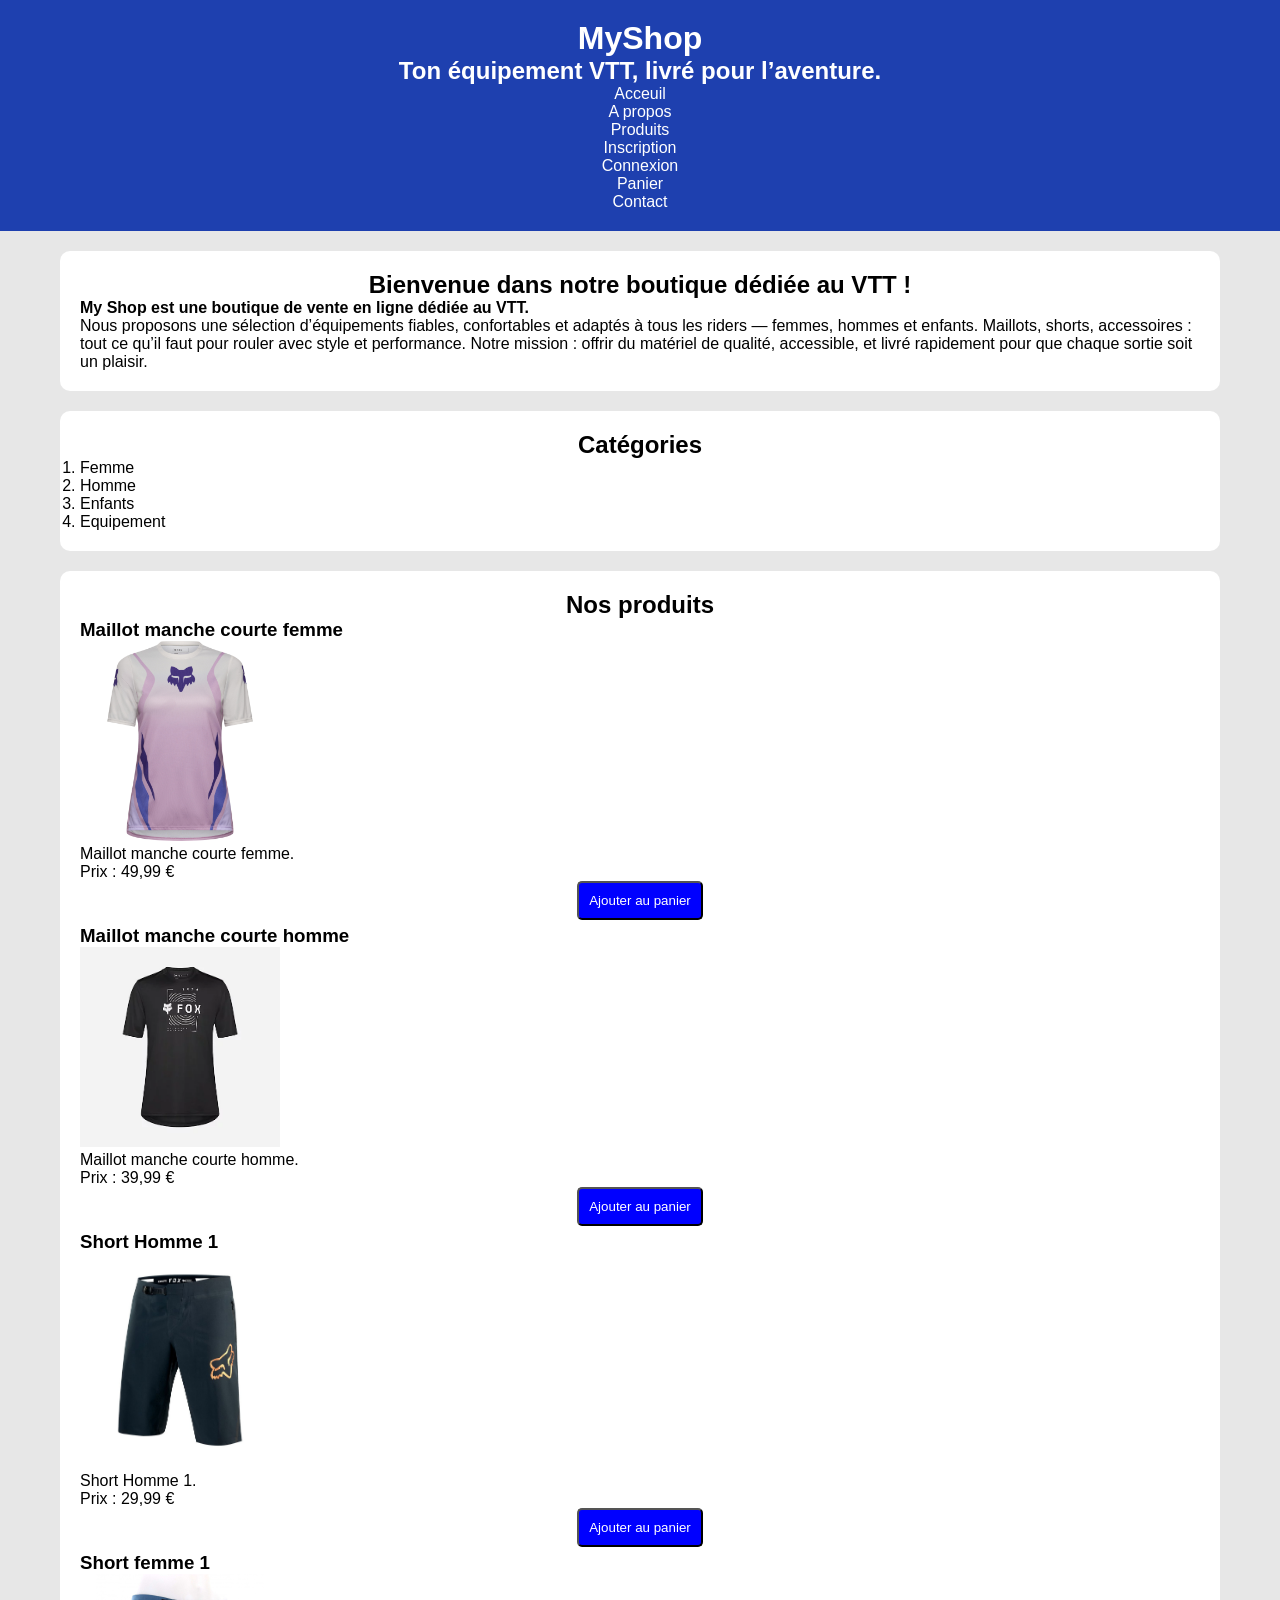
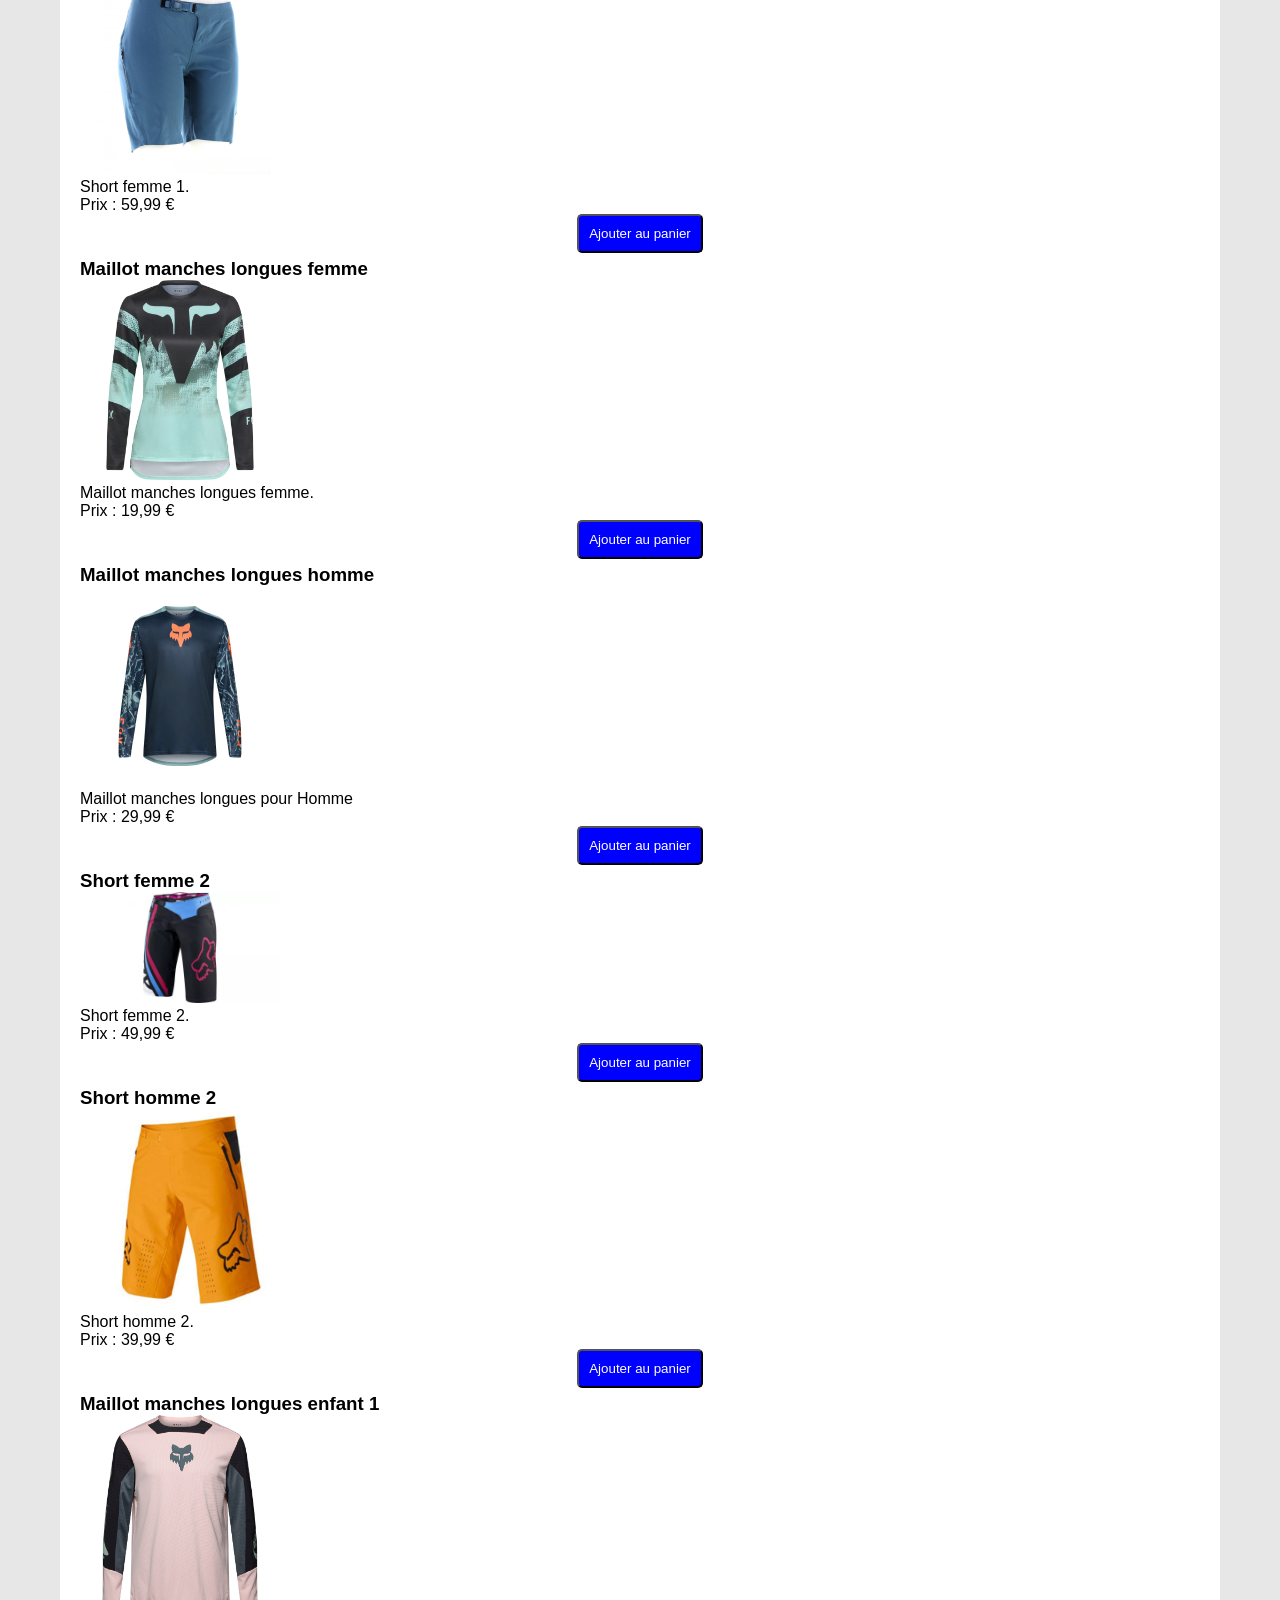
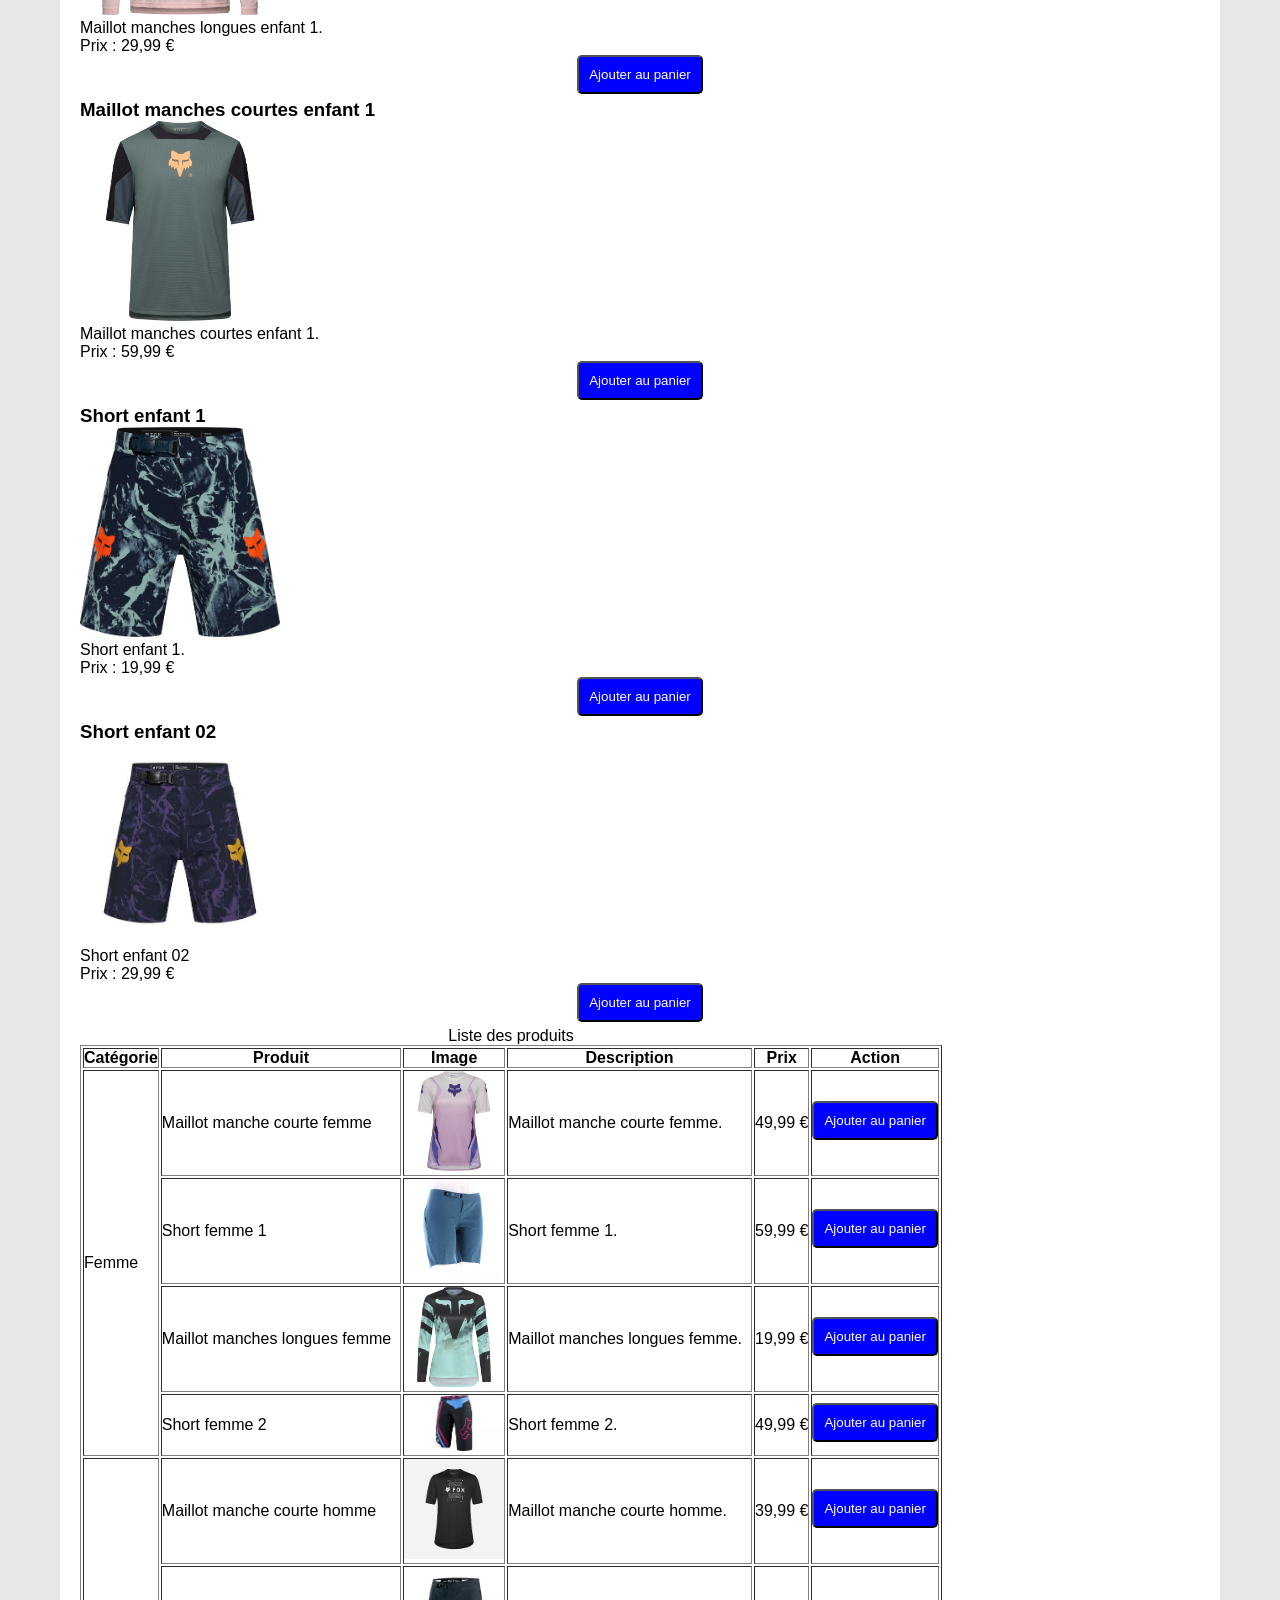
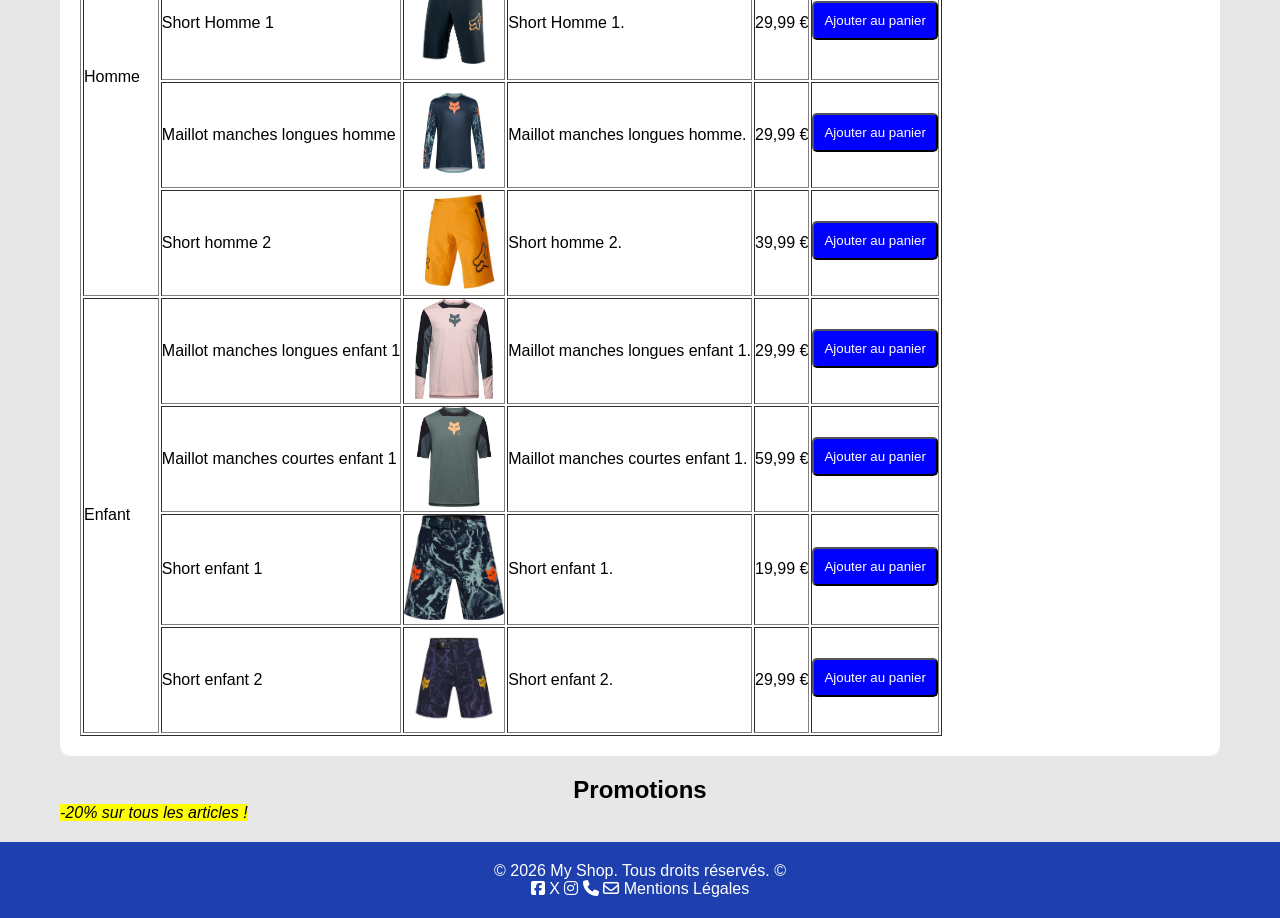
==== index.html @ d37cfcce "Commit d'initialisation" ====
<!DOCTYPE html>
<html lang="fr">

<head>
    <meta charset="UTF-8">
    <meta name="viewport" content="width=device-width, initial-scale=1.0">
    <title>MyShop</title>

    <!-- Lien vers les icônes FontAwesome -->
    <link rel="stylesheet" href="https://cdnjs.cloudflare.com/ajax/libs/font-awesome/6.4.0/css/all.min.css">
    <!-- Lien vers le fichier CSS -->
    <link rel="stylesheet" href="assets/css/style.css">


    <!-- <style>
        H2 {
            color: green;
        }

        .presentation {
            color: blue;
            font-size: 20px;
        }

        #products {
            color: red;
            font-weight: 900;
        }
    </style> -->

</head>

<body>

    <header>
        <!-- entete de la page
         titre principal
           Menu de navigation -->
        <h1>MyShop</h1>
        <h2>Ton équipement VTT, livré pour l’aventure.</h2>
        <!-- créer une liste non ordonnée -->
        <nav>
            <ul>
                <li>
                    <a href="index.html">Acceuil</a>
                </li>
                <li>
                    <a href="pages/about.html">A propos</a>
                </li>
                <li>
                    <a href="pages/products.html">Produits</a>
                </li>
                <li>
                    <a href="pages/signup.html">Inscription</a>
                </li>
                <li>
                    <a href="pages/signin.html">Connexion</a>
                </li>
                <li>
                    <a href="pages/cart.html">Panier<a>
                </li>
                <li>
                    <a href="pages/contact.html">Contact</a>
                </li>
            </ul>
        </nav>
    </header>

    <!-- Contenu principal -->
    <main>
        <!-- Présentation du site -->

        <section>
            <h2 class="titre-presentation">Bienvenue dans notre boutique dédiée au VTT !</h2>
            <p class="presentation">
                <b>My Shop est</b> <strong>une boutique de vente en ligne dédiée au VTT.</strong><br>
                
Nous proposons une sélection d’équipements fiables, confortables et adaptés à tous les riders — femmes, hommes et enfants. Maillots, shorts, accessoires : tout ce qu’il faut pour rouler avec style et performance.
Notre mission : offrir du matériel de qualité, accessible, et livré rapidement pour que chaque sortie soit un plaisir.
            </p>
        </section>

        <section>
            <h2 class="titre-presentation" id="categories">Catégories</h2>
            <!-- Liste ordonnée -->
            <ol>
                <li>Femme</li>
                <li>Homme</li>
                <li>Enfants</li>
                <li>Equipement</li>
            </ol>
        </section>
        <!-- Liste de définitions -->
        <!-- <dl> -->
        <!-- dt : terme à définir -->
        <!-- <dt>HTML</dt> -->
        <!-- dd : définition du terme -->
        <!-- <dd>Langage utlisé pour la structuration des pages web</dd> -->
        <!-- <dt>CSS</dt> -->
        <!-- <dd>Langage utilisé pour la mise en page des pages web</dd> -->
        <!-- <dt>JavaScript</dt>
        <dd>Langage utilisé pour rendre les pages web interactives</dd> 
    </dl> -->

        <section id="products-list">
            <h2 class="products">Nos produits</h2>
            <article>
                <h3>Maillot manche courte femme</h3>
                <img src="assets/images/maillot-mc-femme-2.jpg" alt="Maillot manche courte femme">
                <p class="products">Maillot manche courte femme.</p>
                <p>Prix : 49,99 €</p>
                <button type="button">Ajouter au panier</button>

                <h3>Maillot manche courte homme</h3>
                <img src="assets/images/maillot-mc-homme-2.webp" alt="Maillot manche courte homme">
                <p class="products">Maillot manche courte homme.</p>
                <p>Prix : 39,99 €</p>
                <button type="button">Ajouter au panier</button>

                <h3>Short Homme 1</h3>
                <img src="assets/images/short-homme-1.jpg" alt="Short homme 1">
                <p class="products">Short Homme 1.</p>
                <p>Prix : 29,99 €</p>
                <button type="button">Ajouter au panier</button>

                <h3>Short femme 1</h3>
                <img src="assets/images/short-femme-1.jpg" alt="Short femme 1">
                <p class="products">Short femme 1.</p>
                <p>Prix : 59,99 €</p>
                <button type="button">Ajouter au panier</button>

                <h3>Maillot manches longues femme</h3>
                <img src="assets/images/maillot-ml-femme-1.jpg" alt="Maillot manches longues femme">
                <p class="products">Maillot manches longues femme.</p>
                <p>Prix : 19,99 €</p>
                <button type="button">Ajouter au panier</button>

                <h3>Maillot manches longues homme</h3>
                <img src="assets/images/maillot-ml-homme-1.jpg" alt="Maillot manche longue Homme">
                <p class="products">Maillot manches longues pour Homme</pclass>
                </p>
                <p>Prix : 29,99 €</p>
                <button type="button">Ajouter au panier</button>

                <h3>Short femme 2</h3>
                <img src="assets/images/short-femme-2.webp" alt="Short femme">
                <p class="products">Short femme 2.</p>
                <p>Prix : 49,99 €</p>
                <button type="button">Ajouter au panier</button>

                <h3>Short homme 2</h3>
                <img src="assets/images/short-homme-2.jpg" alt="Short homme 2">
                <p class="products">Short homme 2.</p>
                <p>Prix : 39,99 €</p>
                <button type="button">Ajouter au panier</button>

                <h3>Maillot manches longues enfant 1</h3>
                <img src="assets/images/maillot-ml-enfant-1.jpg" alt="Maillot manches longues enfant">
                <p class="products">Maillot manches longues enfant 1.</p>
                <p>Prix : 29,99 €</p>
                <button type="button">Ajouter au panier</button>

                <h3>Maillot manches courtes enfant 1</h3>
                <img src="assets/images/maillot-mc-enfant-2.jpg" alt="Maillot manches courtes enfant1">
                <p class="products">Maillot manches courtes enfant 1.</p>
                <p>Prix : 59,99 €</p>
                <button type="button">Ajouter au panier</button>

                <h3>Short enfant 1</h3>
                <img src="assets/images/short-enfant-1.jpg" alt="Short enfant 1">
                <p class="products">Short enfant 1.</p>
                <p>Prix : 19,99 €</p>
                <button type="button">Ajouter au panier</button>

                <h3>Short enfant 02</h3>
                <img src="assets/images/short-enfant-2.jpg" alt="Short enfant 2">
                <p class="products">Short enfant 02</pclass>
                </p>
                <p>Prix : 29,99 €</p>
                <button type="button">Ajouter au panier</button>
            </article>


            <!-- Liste des produits dans un tableau -->
            <table border="1">
                <!-- Légende du tableau -->
                <caption>Liste des produits</caption>
                <!-- En-tête du tableau -->
                <thead>
                    <!-- Ligne du tableau -->
                    <tr>
                        <!-- th : Cellule d'en-tête -->
                        <th>Catégorie</th>
                        <th>Produit</th>
                        <th>Image</th>
                        <th>Description</th>
                        <th>Prix</th>
                        <th>Action</th>
                    </tr>
                </thead>

                <!-- Corps du tableau -->
                <tbody>

                    <!-- FEMME -->
                    <tr>
                        <td rowspan="4">Femme</td>
                        <td>Maillot manche courte femme</td>
                        <td><img src="assets/images/maillot-mc-femme-2.jpg" alt="Maillot manche courte femme"
                                width="100"></td>
                        <td>Maillot manche courte femme.</td>
                        <td>49,99 €</td>
                        <td><button type="button">Ajouter au panier</button></td>
                    </tr>

                    <tr>
                        <td>Short femme 1</td>
                        <td><img src="assets/images/short-femme-1.jpg" alt="Short femme 1" width="100"></td>
                        <td>Short femme 1.</td>
                        <td>59,99 €</td>
                        <td><button type="button">Ajouter au panier</button></td>
                    </tr>

                    <tr>
                        <td>Maillot manches longues femme</td>
                        <td><img src="assets/images/maillot-ml-femme-1.jpg" alt="Maillot manches longues femme"
                                width="100"></td>
                        <td>Maillot manches longues femme.</td>
                        <td>19,99 €</td>
                        <td><button type="button">Ajouter au panier</button></td>
                    </tr>

                    <tr>
                        <td>Short femme 2</td>
                        <td><img src="assets/images/short-femme-2.webp" alt="Short femme 2" width="100"></td>
                        <td>Short femme 2.</td>
                        <td>49,99 €</td>
                        <td><button type="button">Ajouter au panier</button></td>
                    </tr>


                    <!-- HOMME -->
                    <tr>
                        <td rowspan="4">Homme</td>
                        <td>Maillot manche courte homme</td>
                        <td><img src="assets/images/maillot-mc-homme-2.webp" alt="Maillot manche courte homme"
                                width="100"></td>
                        <td>Maillot manche courte homme.</td>
                        <td>39,99 €</td>
                        <td><button type="button">Ajouter au panier</button></td>
                    </tr>

                    <tr>
                        <td>Short Homme 1</td>
                        <td><img src="assets/images/short-homme-1.jpg" alt="Short homme 1" width="100"></td>
                        <td>Short Homme 1.</td>
                        <td>29,99 €</td>
                        <td><button type="button">Ajouter au panier</button></td>
                    </tr>

                    <tr>
                        <td>Maillot manches longues homme</td>
                        <td><img src="assets/images/maillot-ml-homme-1.jpg" alt="Maillot manches longues homme"
                                width="100"></td>
                        <td>Maillot manches longues homme.</td>
                        <td>29,99 €</td>
                        <td><button type="button">Ajouter au panier</button></td>
                    </tr>

                    <tr>
                        <td>Short homme 2</td>
                        <td><img src="assets/images/short-homme-2.jpg" alt="Short homme 2" width="100"></td>
                        <td>Short homme 2.</td>
                        <td>39,99 €</td>
                        <td><button type="button">Ajouter au panier</button></td>
                    </tr>


                    <!-- ENFANT -->
                    <tr>
                        <td rowspan="4">Enfant</td>
                        <td>Maillot manches longues enfant 1</td>
                        <td><img src="assets/images/maillot-ml-enfant-1.jpg" alt="Maillot manches longues enfant 1"
                                width="100"></td>
                        <td>Maillot manches longues enfant 1.</td>
                        <td>29,99 €</td>
                        <td><button type="button">Ajouter au panier</button></td>
                    </tr>

                    <tr>
                        <td>Maillot manches courtes enfant 1</td>
                        <td><img src="assets/images/maillot-mc-enfant-2.jpg" alt="Maillot manches courtes enfant 1"
                                width="100"></td>
                        <td>Maillot manches courtes enfant 1.</td>
                        <td>59,99 €</td>
                        <td><button type="button">Ajouter au panier</button></td>
                    </tr>

                    <tr>
                        <td>Short enfant 1</td>
                        <td><img src="assets/images/short-enfant-1.jpg" alt="Short enfant 1" width="100"></td>
                        <td>Short enfant 1.</td>
                        <td>19,99 €</td>
                        <td><button type="button">Ajouter au panier</button></td>
                    </tr>

                    <tr>
                        <td>Short enfant 2</td>
                        <td><img src="assets/images/short-enfant-2.jpg" alt="Short enfant 2" width="100"></td>
                        <td>Short enfant 2.</td>
                        <td>29,99 €</td>
                        <td><button type="button">Ajouter au panier</button></td>
                    </tr>

                </tbody>
            </table>
        </section>

        <!-- Contenu complementaire -->
        <aside>
            <h2>Promotions</h2>
            <p>
                <mark><i>-20% sur tous les articles !</i></mark>
            </p>
        </aside>

    </main>

    <!-- Pieds de page -->
    <footer>
        <p>&copy; 2026 My Shop. Tous droits réservés. &copy;</p>

        <!-- Liens vers les réseaux sociaux : facebook, twitter, instagram -->
        <div>
            <a href="https://www.facebook.com" target="_blank"><i class="fa-brands fa-square-facebook"></i></a>
            <a href="https://www.x.com" target="_blank">X</a>
            <a href="https://www.instagram.com" target="_blank"><i class="fa-brands fa-instagram"></i></a>
            <!-- tel : Lien vers le téléphone, il permet de passer un appel directement depuis le site -->
            <a href="tel:0312345678" target="_blank"><i class="fa-solid fa-phone"></i></a>
            <!-- mailto : Lien vers l'email, il permet d'envoyer un email directement depuis le site -->
            <a href="mailto:myshop@gmail.com" target="_blank"><i class="fa-regular fa-envelope"></i></a>
            <!-- download : Lien vers le fichier PDF, il permet de télécharger le fichier -->
            <a href="assets/PDF/Mentions légales.pdf" download>Mentions Légales</a>
        </div>
    </footer>

</body>

</html>
---- assets/css/style.css ----
/* Sélécteur universel : sélectionne tous les éléments HTML de la page */
/* rénitialisation (reset) du site */
* {
    margin: 0;
    padding: 0;
    /* Gérer correctement la taille */
    /* l'élément Div avec 300px du width : il correspond à la larguer totale de l'élément, bordure et padding compris */
    box-sizing: border-box;
}

body {
    font-family:Arial, Helvetica, sans-serif;
    background-color: rgba(223, 223, 223, 0.725);
}

/* content-box : Comprtement du CSS par défaut */
/* largeur réelle => 300 contenu + 40px padding (padding-left + padding-right) + 10px bordure (border-left + border-right) = 350px */
/* div {
    width: 300px;
    padding: 20px;
    border: 5px solid
} */
/* Header Footer */
header , footer {
    background-color: #1e40af;
    color: white;
    text-align: center;
    padding: 20px;
}

/* pour les "a" qui sont enfants de "header" */
header a , footer a{
    color: white;
    text-decoration: none;
}

h2 {
    text-align: center;
}

header ul {
    list-style: none;
}

img {
    width: 200px;
    height: auto;
}

table img {
    width: 100px;
    height: auto;
}

/* main */

main {
    /* une limite maximale, pas une largeur obligatoire */
    max-width: 1200px;
    padding: 20px;
    margin: 0 auto;
}

section {
    background-color: white;
    padding: 20px;
    margin-bottom: 20px;
    border-radius: 10px;
}

/* Formulaire : Inscription/connexion/contact */
.form {
    background-color: white;
    padding: 20px;
    max-width: 500px;
    /* 20px => marge en haut et en bas (axe vertical) */
    /* auto => navigateru calcule auto les marges gauche/droite pour centrer l'élément horizontalement */
    margin: 20px auto;
    border: 1px solid rgb(175, 171, 171);
    border-radius: 10px;
}

.signup-fieldset {
    border: 1px solid grey;
    padding: 15px 50px;
    margin-bottom: 20px;
    border-radius: 5px;
}

.signup-legend {
    font-weight: bold;
    padding: 5px;

}

.form div {
    margin-bottom: 15px;
}

.form label {
    font-weight: bold;
    margin-bottom: 5px;
}

input [type="text"], 
input [type="email"],
input [type=password],
textarea,
select {
    width: 100%;
    padding: 10px;
    border: 1px solid grey;
    border-radius: 5px;
}

#nom {
    border: 2px dotted red
}

input[type="radio"],
input[type="checkbox"] {
    margin-right: 5px;
}

button {
    background-color: blue;
    color: white;
    padding: 10px;
    border-radius: 5px;
    cursor: pointer;
    display: block;
    margin: 0 auto;
    margin-bottom: 5px;
    }



/* .products-list h2 {
    color: red;
    font-size: larger;
} */

/* .titre-presentation{ */
/* padding: 10px 15px 20px 5px; */
    /* padding-top: 10px;
    padding-right: 15px;
    padding-bottom: 20px;
    padding-left: 5px; */
/* border: 1px dashed #1e40af; */
/* border-width: 1px;
border-style: dashed;
border-color: #1e40af; */
/* margin: 50px; */
/* } */
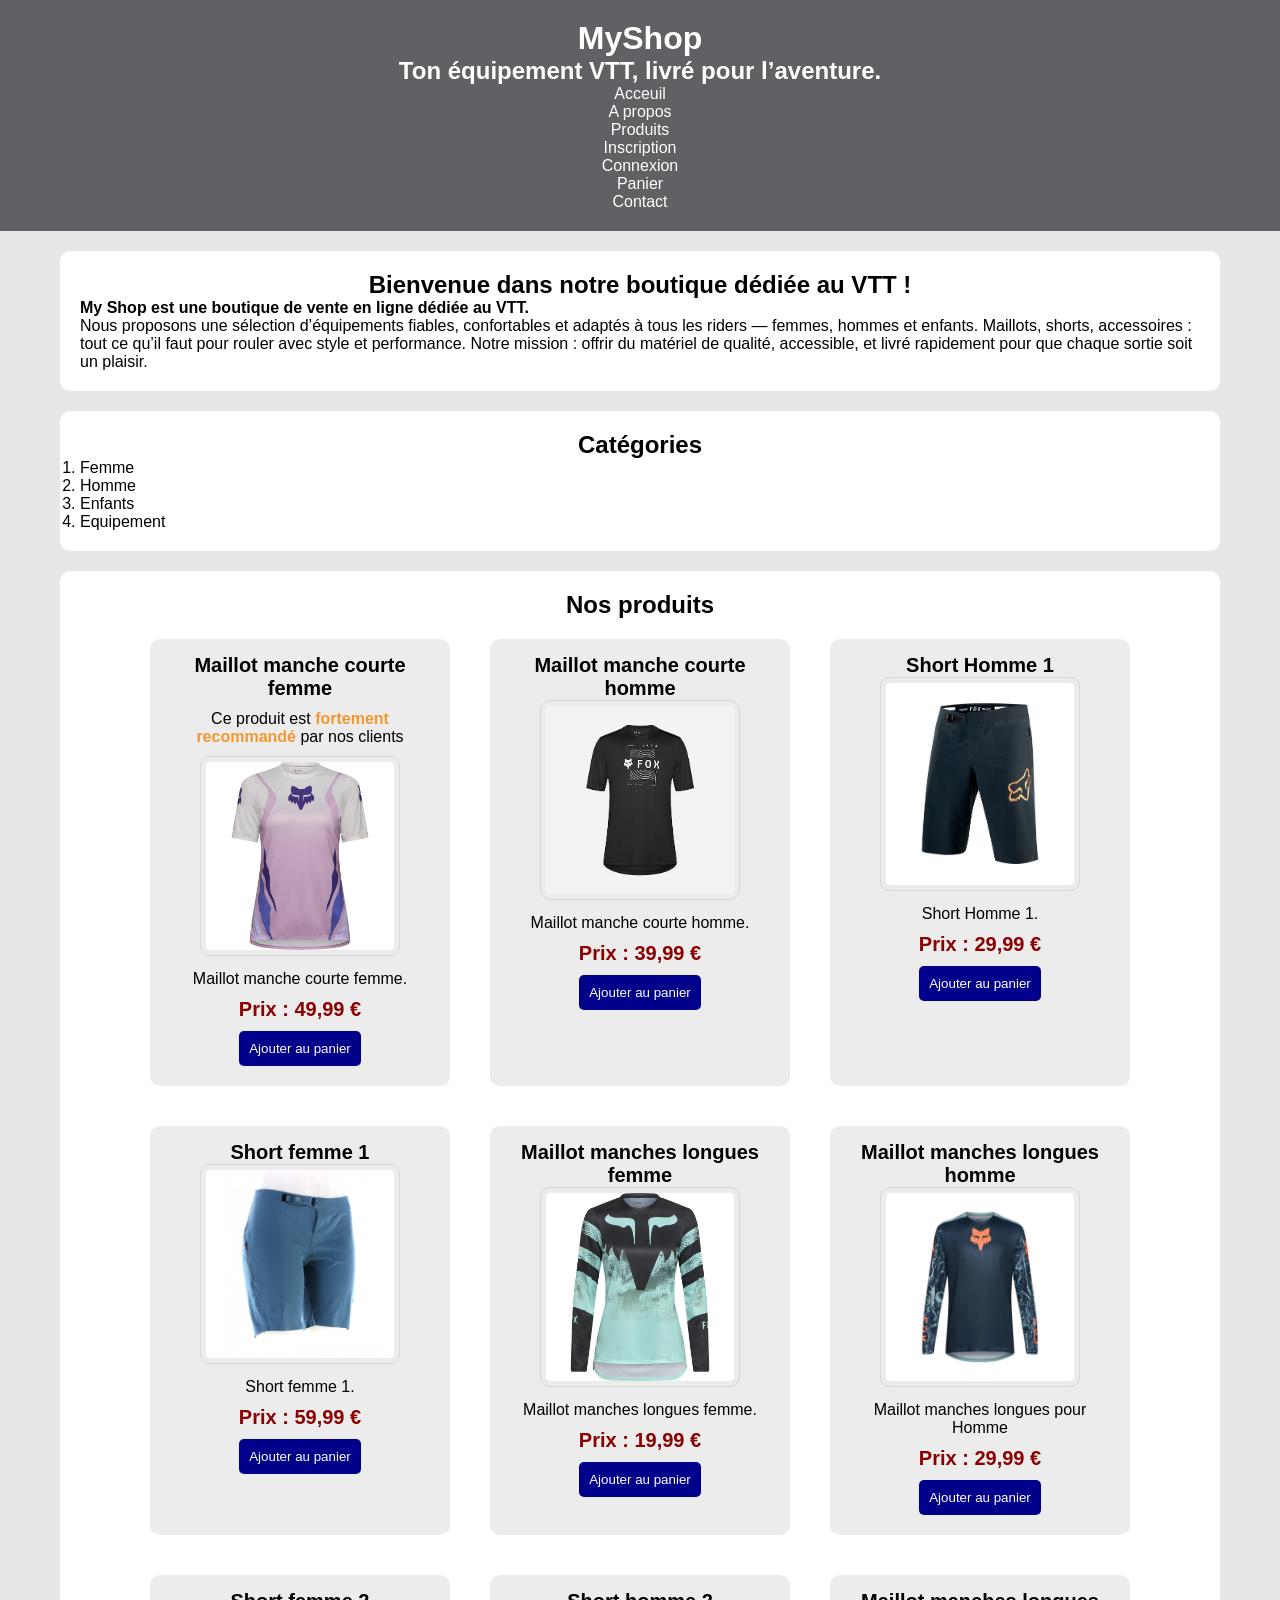
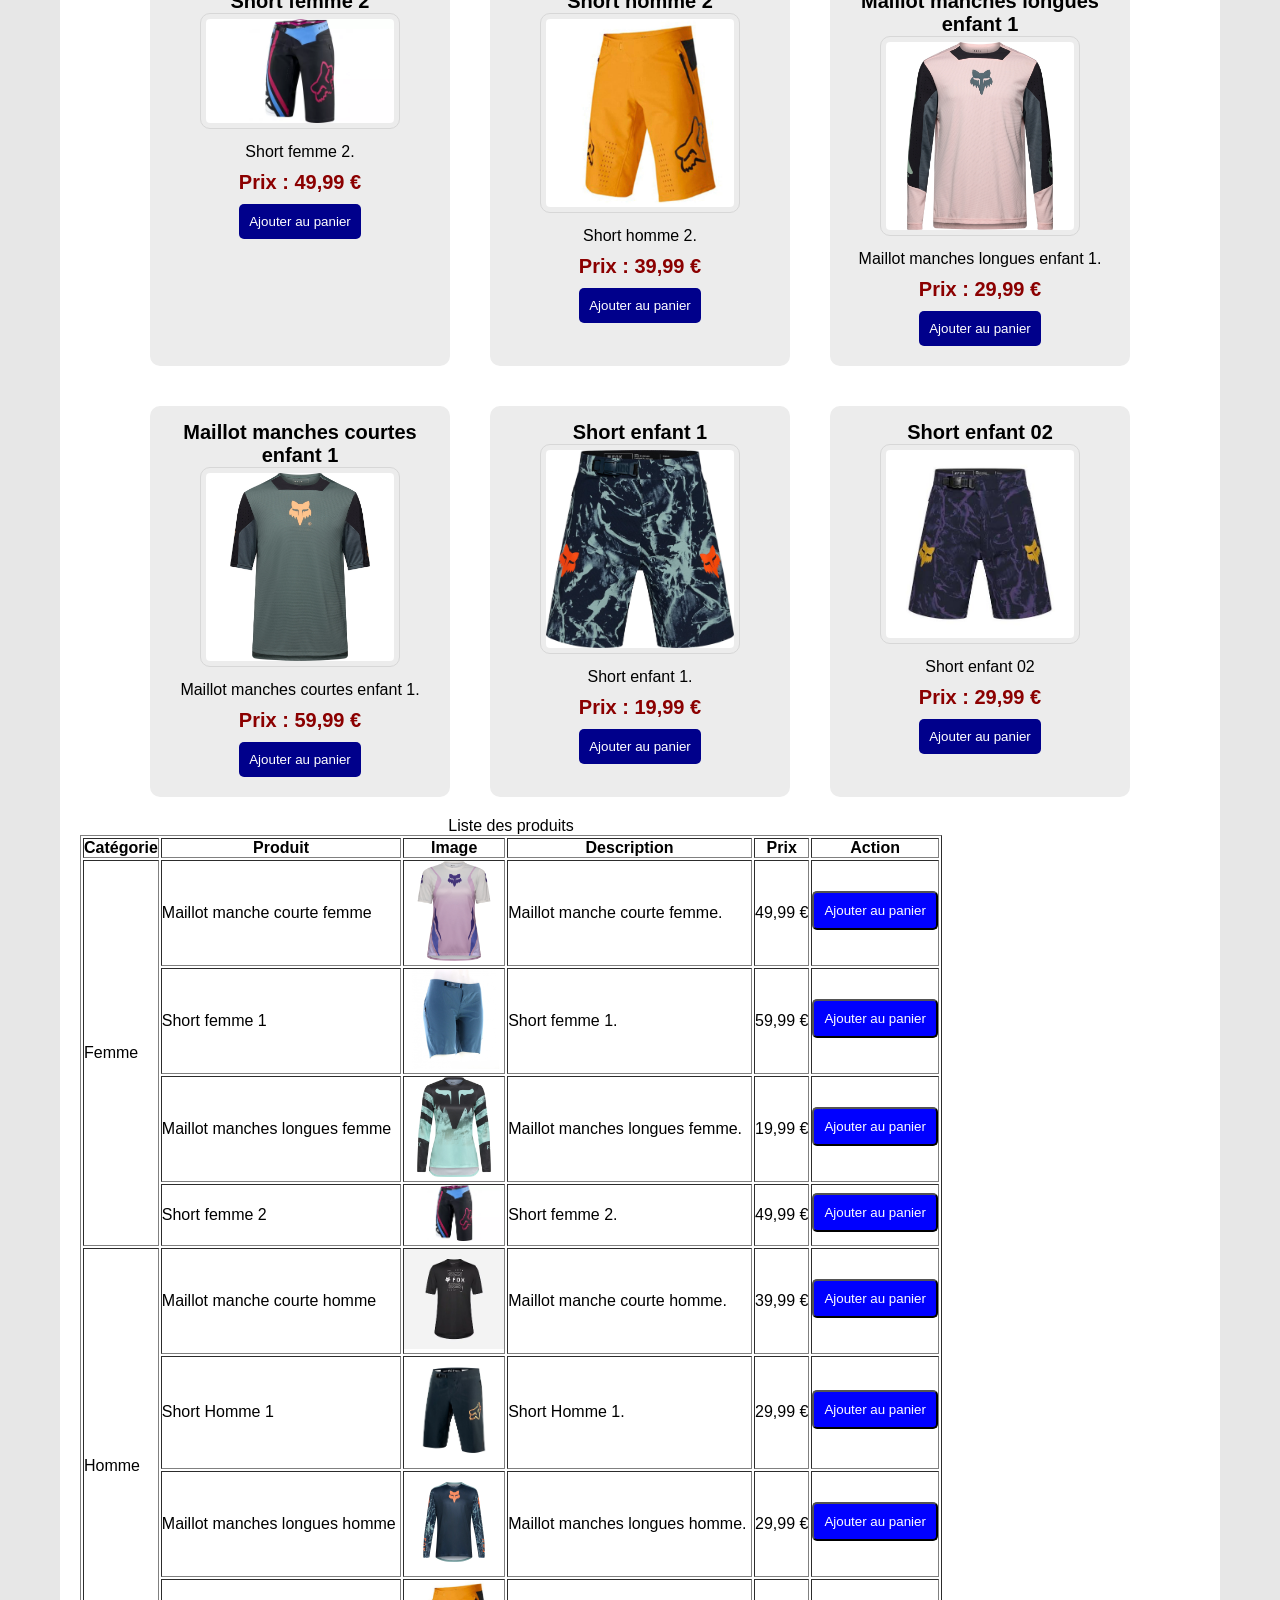
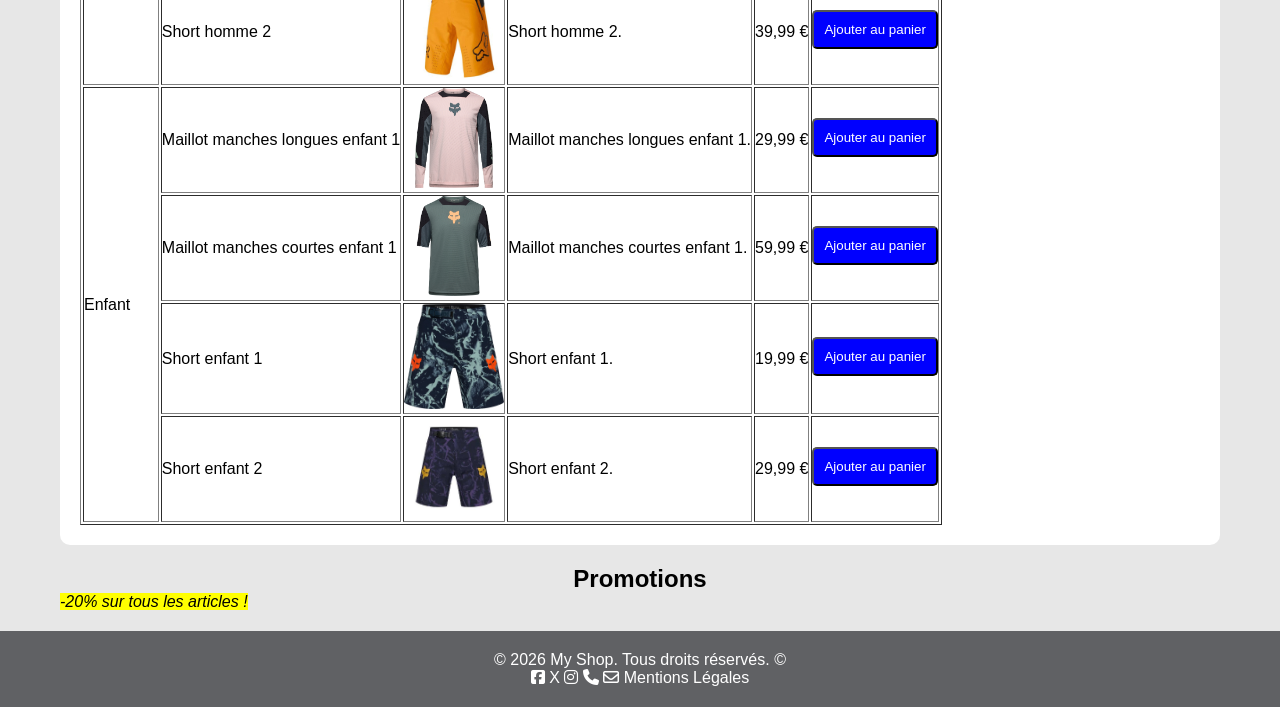
==== commit 1c80ba1a: "cours CSS 3" ====
--- a/index.html
+++ b/index.html
@@ -74,9 +74,12 @@
             <h2 class="titre-presentation">Bienvenue dans notre boutique dédiée au VTT !</h2>
             <p class="presentation">
                 <b>My Shop est</b> <strong>une boutique de vente en ligne dédiée au VTT.</strong><br>
-                
-Nous proposons une sélection d’équipements fiables, confortables et adaptés à tous les riders — femmes, hommes et enfants. Maillots, shorts, accessoires : tout ce qu’il faut pour rouler avec style et performance.
-Notre mission : offrir du matériel de qualité, accessible, et livré rapidement pour que chaque sortie soit un plaisir.
+
+                Nous proposons une sélection d’équipements fiables, confortables et adaptés à tous les riders — femmes,
+                hommes et enfants. Maillots, shorts, accessoires : tout ce qu’il faut pour rouler avec style et
+                performance.
+                Notre mission : offrir du matériel de qualité, accessible, et livré rapidement pour que chaque sortie
+                soit un plaisir.
             </p>
         </section>
 
@@ -102,84 +105,109 @@
         <dd>Langage utilisé pour rendre les pages web interactives</dd> 
     </dl> -->
 
-        <section id="products-list">
-            <h2 class="products">Nos produits</h2>
-            <article>
-                <h3>Maillot manche courte femme</h3>
-                <img src="assets/images/maillot-mc-femme-2.jpg" alt="Maillot manche courte femme">
-                <p class="products">Maillot manche courte femme.</p>
-                <p>Prix : 49,99 €</p>
-                <button type="button">Ajouter au panier</button>
-
-                <h3>Maillot manche courte homme</h3>
-                <img src="assets/images/maillot-mc-homme-2.webp" alt="Maillot manche courte homme">
-                <p class="products">Maillot manche courte homme.</p>
-                <p>Prix : 39,99 €</p>
-                <button type="button">Ajouter au panier</button>
-
-                <h3>Short Homme 1</h3>
-                <img src="assets/images/short-homme-1.jpg" alt="Short homme 1">
-                <p class="products">Short Homme 1.</p>
-                <p>Prix : 29,99 €</p>
-                <button type="button">Ajouter au panier</button>
-
-                <h3>Short femme 1</h3>
-                <img src="assets/images/short-femme-1.jpg" alt="Short femme 1">
-                <p class="products">Short femme 1.</p>
-                <p>Prix : 59,99 €</p>
-                <button type="button">Ajouter au panier</button>
-
-                <h3>Maillot manches longues femme</h3>
-                <img src="assets/images/maillot-ml-femme-1.jpg" alt="Maillot manches longues femme">
-                <p class="products">Maillot manches longues femme.</p>
-                <p>Prix : 19,99 €</p>
-                <button type="button">Ajouter au panier</button>
-
-                <h3>Maillot manches longues homme</h3>
-                <img src="assets/images/maillot-ml-homme-1.jpg" alt="Maillot manche longue Homme">
-                <p class="products">Maillot manches longues pour Homme</pclass>
-                </p>
-                <p>Prix : 29,99 €</p>
-                <button type="button">Ajouter au panier</button>
-
-                <h3>Short femme 2</h3>
-                <img src="assets/images/short-femme-2.webp" alt="Short femme">
-                <p class="products">Short femme 2.</p>
-                <p>Prix : 49,99 €</p>
-                <button type="button">Ajouter au panier</button>
-
-                <h3>Short homme 2</h3>
-                <img src="assets/images/short-homme-2.jpg" alt="Short homme 2">
-                <p class="products">Short homme 2.</p>
-                <p>Prix : 39,99 €</p>
-                <button type="button">Ajouter au panier</button>
-
-                <h3>Maillot manches longues enfant 1</h3>
-                <img src="assets/images/maillot-ml-enfant-1.jpg" alt="Maillot manches longues enfant">
-                <p class="products">Maillot manches longues enfant 1.</p>
-                <p>Prix : 29,99 €</p>
-                <button type="button">Ajouter au panier</button>
-
-                <h3>Maillot manches courtes enfant 1</h3>
-                <img src="assets/images/maillot-mc-enfant-2.jpg" alt="Maillot manches courtes enfant1">
-                <p class="products">Maillot manches courtes enfant 1.</p>
-                <p>Prix : 59,99 €</p>
-                <button type="button">Ajouter au panier</button>
-
-                <h3>Short enfant 1</h3>
-                <img src="assets/images/short-enfant-1.jpg" alt="Short enfant 1">
-                <p class="products">Short enfant 1.</p>
-                <p>Prix : 19,99 €</p>
-                <button type="button">Ajouter au panier</button>
-
-                <h3>Short enfant 02</h3>
-                <img src="assets/images/short-enfant-2.jpg" alt="Short enfant 2">
-                <p class="products">Short enfant 02</pclass>
-                </p>
-                <p>Prix : 29,99 €</p>
-                <button type="button">Ajouter au panier</button>
-            </article>
-
+        <section class="products-list">
+            <h2 id="products">Nos produits</h2>
+
+            <div class="product-container">
+                <article class="product-card">
+                    <h3>Maillot manche courte femme</h3>
+                    <p>Ce produit est <span>fortement recommandé</span> par nos clients</p>
+                    <img src="assets/images/maillot-mc-femme-2.jpg" alt="Maillot manche courte femme">
+                    <p class="products">Maillot manche courte femme.</p>
+                    <p>Prix : 49,99 €</p>
+                    <button type="button">Ajouter au panier</button>
+                </article>
+
+                <article class="product-card">
+                    <h3>Maillot manche courte homme</h3>
+                    <img src="assets/images/maillot-mc-homme-2.webp" alt="Maillot manche courte homme">
+                    <p class="products">Maillot manche courte homme.</p>
+                    <p>Prix : 39,99 €</p>
+                    <button type="button">Ajouter au panier</button>
+                </article>
+
+                <article class="product-card">
+                    <h3>Short Homme 1</h3>
+                    <img src="assets/images/short-homme-1.jpg" alt="Short homme 1">
+                    <p class="products">Short Homme 1.</p>
+                    <p>Prix : 29,99 €</p>
+                    <button type="button">Ajouter au panier</button>
+                </article>
+
+                <article class="product-card">
+                    <h3>Short femme 1</h3>
+                    <img src="assets/images/short-femme-1.jpg" alt="Short femme 1">
+                    <p class="products">Short femme 1.</p>
+                    <p>Prix : 59,99 €</p>
+                    <button type="button">Ajouter au panier</button>
+                </article>
+
+                <article class="product-card">
+                    <h3>Maillot manches longues femme</h3>
+                    <img src="assets/images/maillot-ml-femme-1.jpg" alt="Maillot manches longues femme">
+                    <p class="products">Maillot manches longues femme.</p>
+                    <p>Prix : 19,99 €</p>
+                    <button type="button">Ajouter au panier</button>
+                </article>
+
+                <article class="product-card">
+                    <h3>Maillot manches longues homme</h3>
+                    <img src="assets/images/maillot-ml-homme-1.jpg" alt="Maillot manche longue Homme">
+                    <p class="products">Maillot manches longues pour Homme</pclass>
+                    </p>
+                    <p>Prix : 29,99 €</p>
+                    <button type="button">Ajouter au panier</button>
+                </article>
+
+                <article class="product-card">
+                    <h3>Short femme 2</h3>
+                    <img src="assets/images/short-femme-2.webp" alt="Short femme">
+                    <p class="products">Short femme 2.</p>
+                    <p>Prix : 49,99 €</p>
+                    <button type="button">Ajouter au panier</button>
+                </article>
+
+                <article class="product-card">
+                    <h3>Short homme 2</h3>
+                    <img src="assets/images/short-homme-2.jpg" alt="Short homme 2">
+                    <p class="products">Short homme 2.</p>
+                    <p>Prix : 39,99 €</p>
+                    <button type="button">Ajouter au panier</button>
+                </article>
+
+                <article class="product-card">
+                    <h3>Maillot manches longues enfant 1</h3>
+                    <img src="assets/images/maillot-ml-enfant-1.jpg" alt="Maillot manches longues enfant">
+                    <p class="products">Maillot manches longues enfant 1.</p>
+                    <p>Prix : 29,99 €</p>
+                    <button type="button">Ajouter au panier</button>
+                </article>
+
+                <article class="product-card">
+                    <h3>Maillot manches courtes enfant 1</h3>
+                    <img src="assets/images/maillot-mc-enfant-2.jpg" alt="Maillot manches courtes enfant1">
+                    <p class="products">Maillot manches courtes enfant 1.</p>
+                    <p>Prix : 59,99 €</p>
+                    <button type="button">Ajouter au panier</button>
+                </article>
+
+                <article class="product-card">
+                    <h3>Short enfant 1</h3>
+                    <img src="assets/images/short-enfant-1.jpg" alt="Short enfant 1">
+                    <p class="products">Short enfant 1.</p>
+                    <p>Prix : 19,99 €</p>
+                    <button type="button">Ajouter au panier</button>
+                </article>
+
+                <article class="product-card">
+                    <h3>Short enfant 02</h3>
+                    <img src="assets/images/short-enfant-2.jpg" alt="Short enfant 2">
+                    <p class="products">Short enfant 02</pclass>
+                    </p>
+                    <p>Prix : 29,99 €</p>
+                    <button type="button">Ajouter au panier</button>
+                </article>
+            </div>
 
             <!-- Liste des produits dans un tableau -->
             <table border="1">
--- a/assets/css/style.css
+++ b/assets/css/style.css
@@ -9,7 +9,7 @@
 }
 
 body {
-    font-family:Arial, Helvetica, sans-serif;
+    font-family: Arial, Helvetica, sans-serif;
     background-color: rgba(223, 223, 223, 0.725);
 }
 
@@ -21,15 +21,17 @@
     border: 5px solid
 } */
 /* Header Footer */
-header , footer {
-    background-color: #1e40af;
+header,
+footer {
+    background-color: #606164;
     color: white;
     text-align: center;
     padding: 20px;
 }
 
 /* pour les "a" qui sont enfants de "header" */
-header a , footer a{
+header a,
+footer a {
     color: white;
     text-decoration: none;
 }
@@ -102,7 +104,7 @@
     margin-bottom: 5px;
 }
 
-input [type="text"], 
+input [type="text"],
 input [type="email"],
 input [type=password],
 textarea,
@@ -131,7 +133,97 @@
     display: block;
     margin: 0 auto;
     margin-bottom: 5px;
-    }
+}
+
+
+/* Les articles produits */
+.product-card {
+    background-color: #ececec;
+    width: 300px;
+    height: auto;
+    margin: 20px;
+    padding: 15px;
+    text-align: center;
+    border-radius: 10px;
+}
+
+.product-card h3 {
+    font-size: 20px;
+    font-weight: bolder;
+}
+
+.product-card p span {
+    color: #f29831;
+    font-weight: bold;
+}
+
+.product-card p {
+    margin: 10px 0;
+}
+
+.product-card img {
+    width: 200px;
+    height: auto;
+    padding: 5px;
+    border: 1px solid #d7d7d7;
+    border-radius: 10px;
+}
+
+.product-card p:last-of-type {
+    color: darkred;
+    font-weight: 900;
+    font-size: 20px;
+}
+
+.product-card button {
+    background-color: darkblue;
+    border: none;
+}
+
+/* tt p enfant de l'élément HTML ayant class product-card */
+/* .product-card p {
+    color: green;
+} */
+
+/* <p> enfants directs de l'élément HTML ayant class product-card */
+/* .product-card > p {
+    color: aqua;
+} */
+
+/* <p> frère directement suivant de l'élément HTML ayant class product-card */
+/* .product-card + p {
+    color: yellow;
+} */
+
+/* Quand la souris passe dessus */
+button:hover {
+    background-color: #1ac3e0;
+    color: black;
+    font-size: 20px;
+}
+
+/* quand l'utilisateur sélectionne un élément*/
+input:focus {
+    border: 2px solid orange;
+    outline: none;
+}
+button:focus {
+    border: 2px solid orange;
+}
+
+/* Pendant le clic */
+button:active {
+    background-color: red;
+    font-size: 10px;
+}
+
+/* le conteneur flex */
+.product-container {
+    /* la propriété pricipale du Flexbox */
+    display: flex;
+    flex-wrap: wrap;
+    justify-content: center;
+}
 
 
 
@@ -142,7 +234,7 @@
 
 /* .titre-presentation{ */
 /* padding: 10px 15px 20px 5px; */
-    /* padding-top: 10px;
+/* padding-top: 10px;
     padding-right: 15px;
     padding-bottom: 20px;
     padding-left: 5px; */
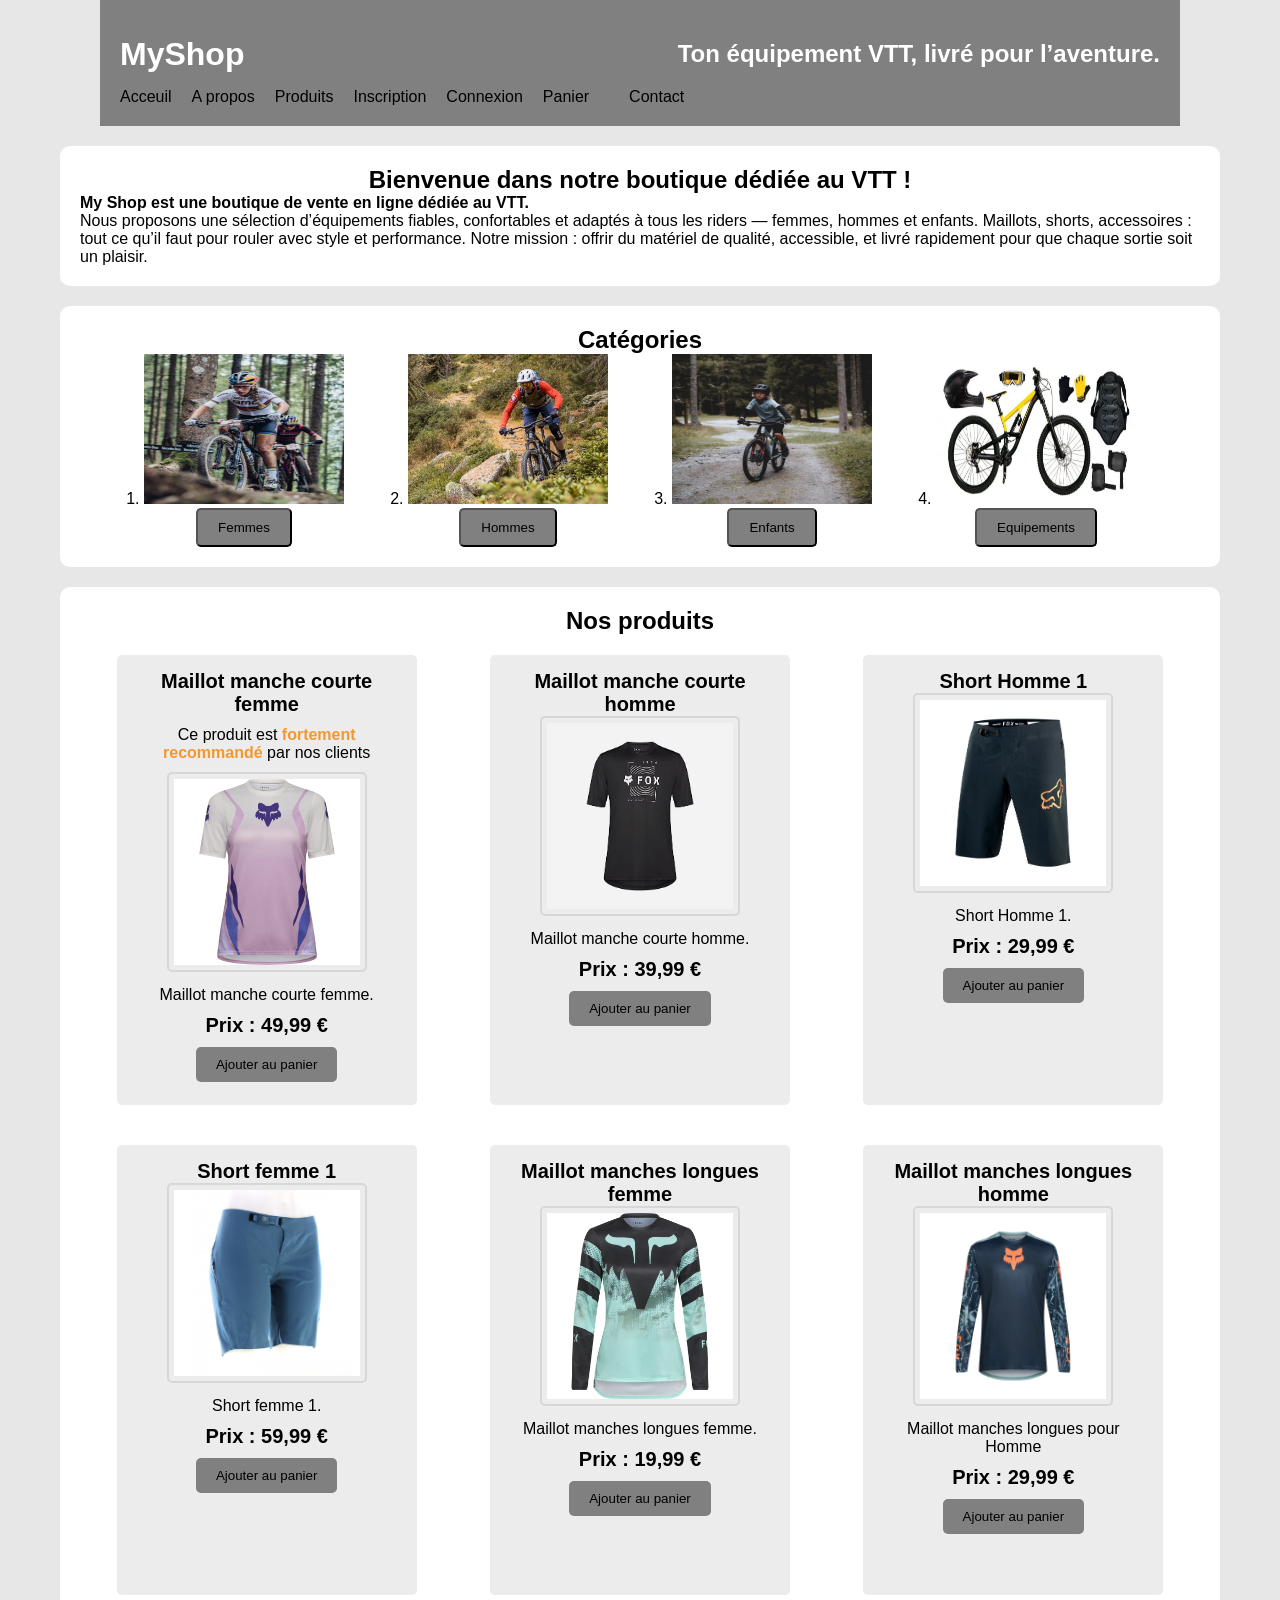
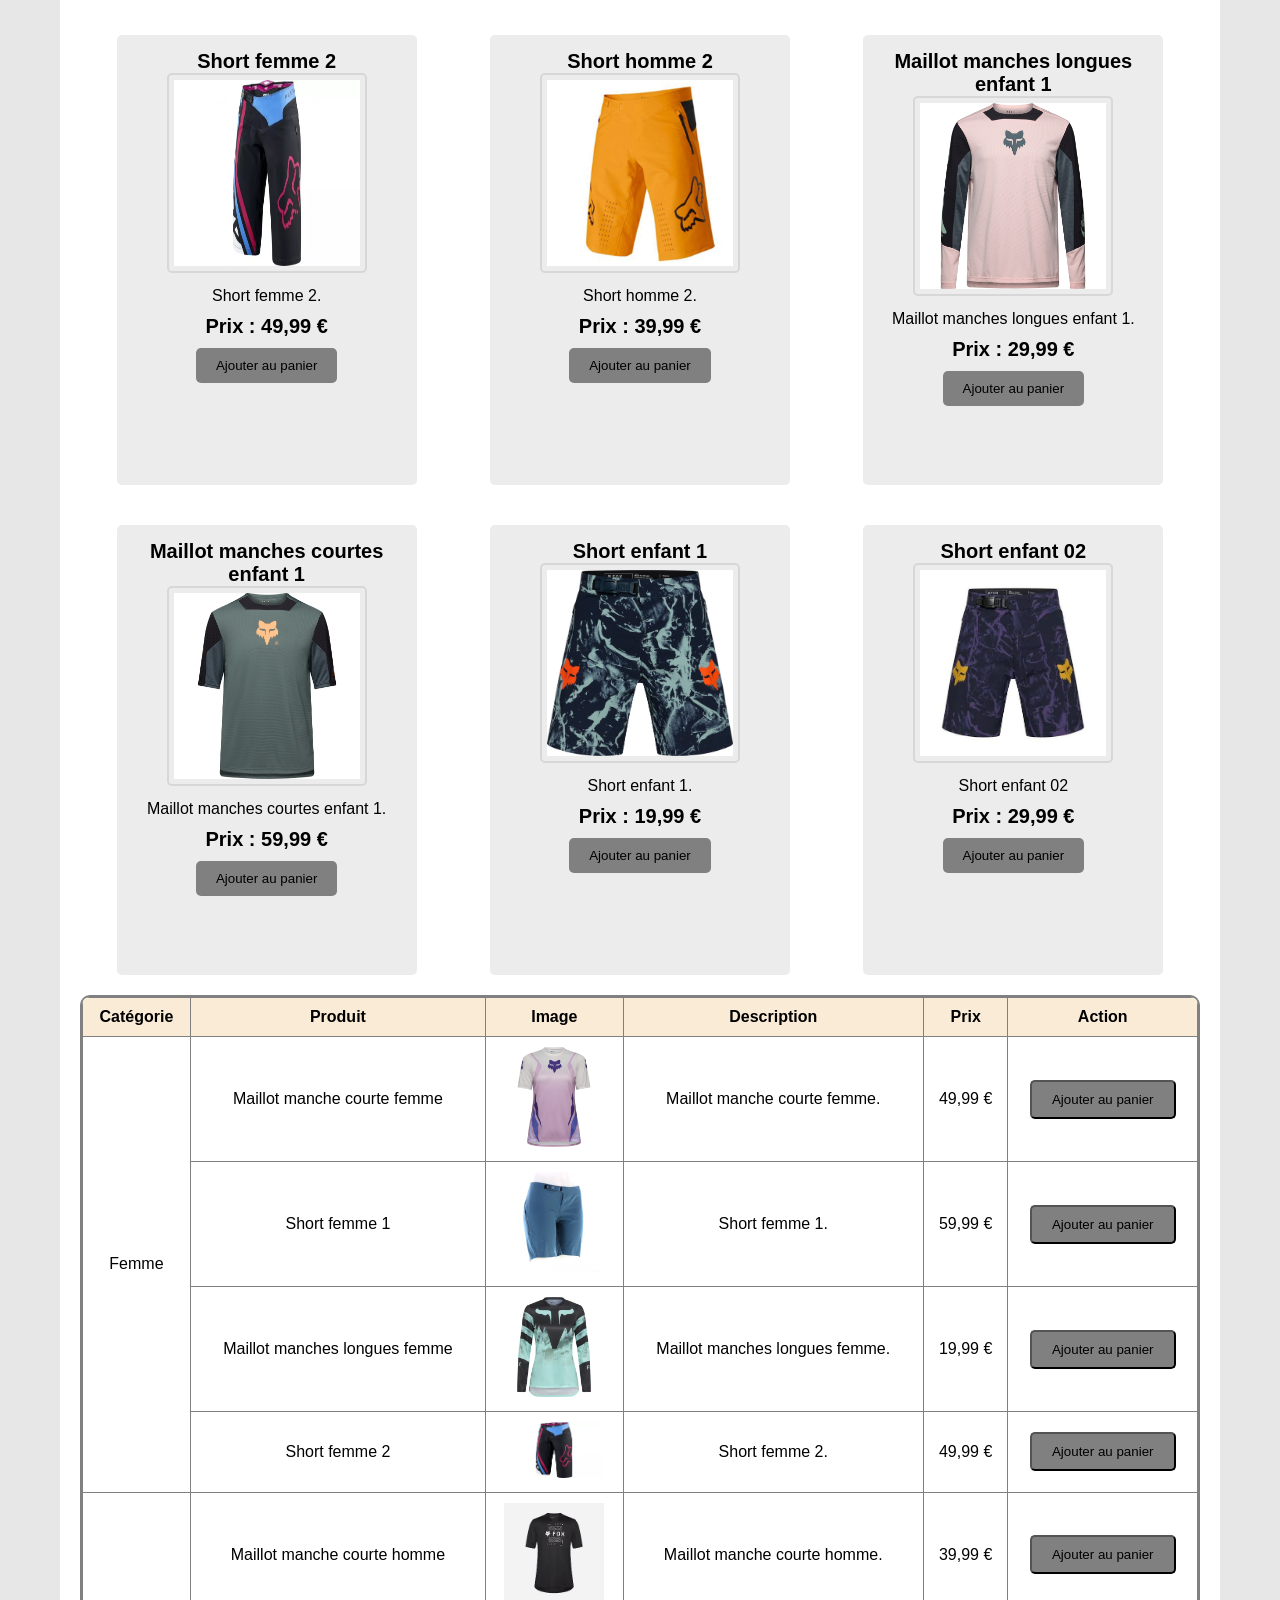
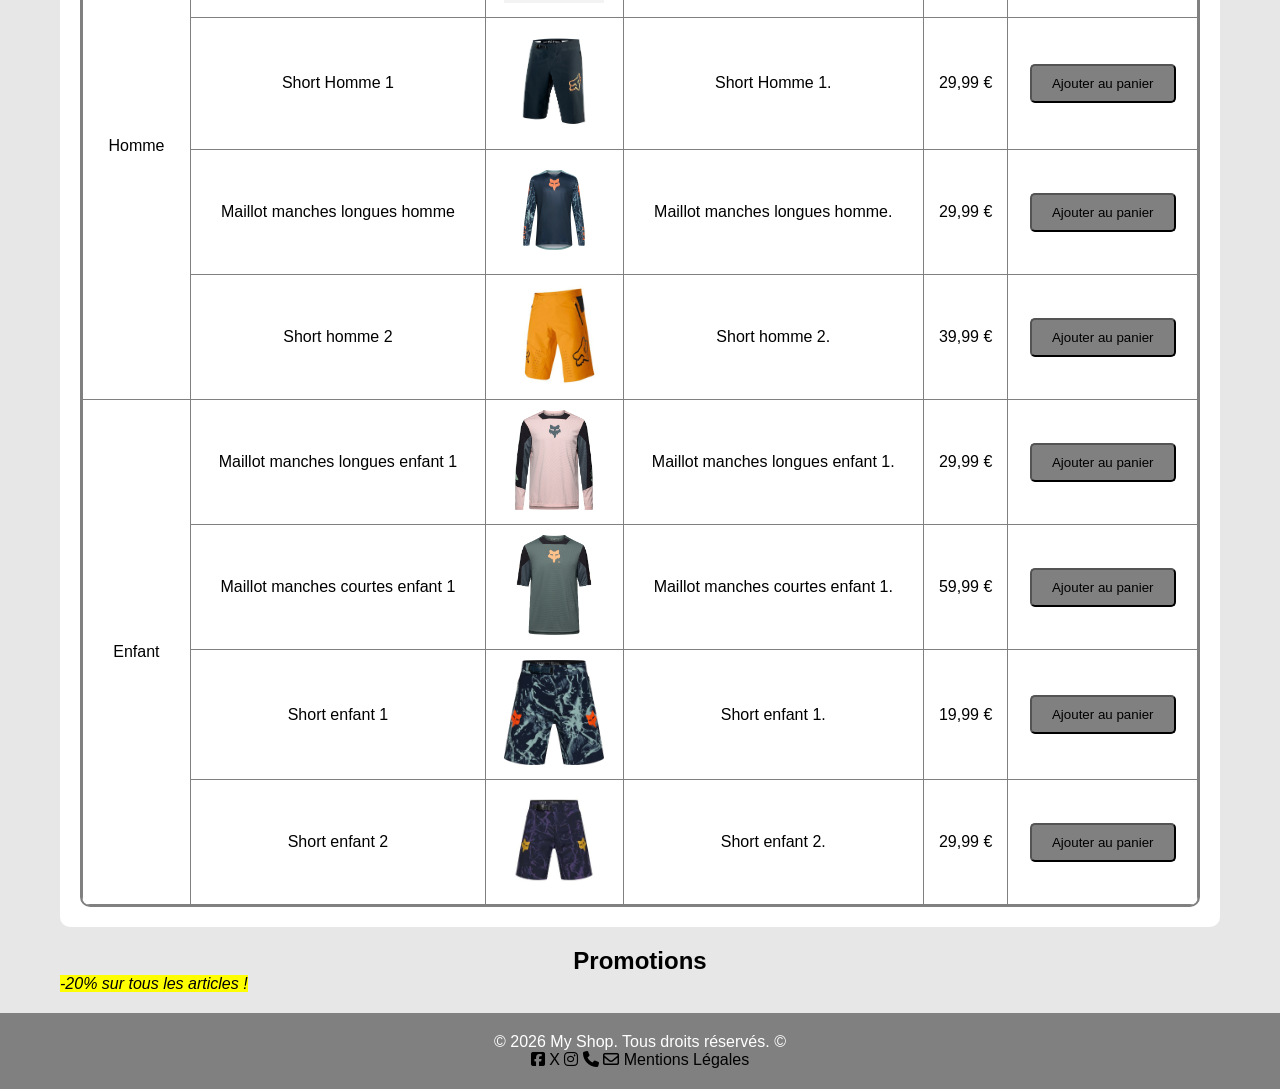
==== commit 59bc8307: "Cours CSS 4" ====
--- a/index.html
+++ b/index.html
@@ -83,15 +83,28 @@
             </p>
         </section>
 
-        <section>
+        <section class="categories">
             <h2 class="titre-presentation" id="categories">Catégories</h2>
             <!-- Liste ordonnée -->
-            <ol>
-                <li>Femme</li>
-                <li>Homme</li>
-                <li>Enfants</li>
-                <li>Equipement</li>
-            </ol>
+                <ol class="categorie-container">
+                    <li>
+                        <img src="assets/images/femmes.jpg" alt="Catégorie Femmes">
+                        <button type="button">Femmes</button>
+                    </li>
+                    <li>
+                        <img src="assets/images/hommes.webp" alt="Catégorie Hommes">
+                        <button type="button">Hommes</button>
+                    </li>
+                    <li>
+                        <img src="assets/images/enfnats.avif" alt="Catégorie Enfants">
+                        <button type="button">Enfants</button>
+                    </li>
+                    <li>
+                        <img src="assets/images/equipements.webp" alt="Catégorie Equipements">
+                        <button type="button">Equipements</button>
+                    </li>
+                </ol>
+
         </section>
         <!-- Liste de définitions -->
         <!-- <dl> -->
@@ -108,7 +121,7 @@
         <section class="products-list">
             <h2 id="products">Nos produits</h2>
 
-            <div class="product-container">
+            <div class="product-container prod1">
                 <article class="product-card">
                     <h3>Maillot manche courte femme</h3>
                     <p>Ce produit est <span>fortement recommandé</span> par nos clients</p>
@@ -210,9 +223,10 @@
             </div>
 
             <!-- Liste des produits dans un tableau -->
-            <table border="1">
+             <div class="table-container">
+            <table>
                 <!-- Légende du tableau -->
-                <caption>Liste des produits</caption>
+                <!-- <caption>Liste des produits</caption> -->
                 <!-- En-tête du tableau -->
                 <thead>
                     <!-- Ligne du tableau -->
@@ -342,6 +356,7 @@
 
                 </tbody>
             </table>
+            </div>
         </section>
 
         <!-- Contenu complementaire -->
@@ -360,13 +375,13 @@
 
         <!-- Liens vers les réseaux sociaux : facebook, twitter, instagram -->
         <div>
-            <a href="https://www.facebook.com" target="_blank"><i class="fa-brands fa-square-facebook"></i></a>
+            <a href="https://www.facebook.com" target="_blank"><i class="icon fa-brands fa-square-facebook"></i></a>
             <a href="https://www.x.com" target="_blank">X</a>
-            <a href="https://www.instagram.com" target="_blank"><i class="fa-brands fa-instagram"></i></a>
+            <a href="https://www.instagram.com" target="_blank"><i class="icon fa-brands fa-instagram"></i></a>
             <!-- tel : Lien vers le téléphone, il permet de passer un appel directement depuis le site -->
-            <a href="tel:0312345678" target="_blank"><i class="fa-solid fa-phone"></i></a>
+            <a href="tel:0312345678" target="_blank"><i class="icon fa-solid fa-phone"></i></a>
             <!-- mailto : Lien vers l'email, il permet d'envoyer un email directement depuis le site -->
-            <a href="mailto:myshop@gmail.com" target="_blank"><i class="fa-regular fa-envelope"></i></a>
+            <a href="mailto:myshop@gmail.com" target="_blank"><i class="icon fa-regular fa-envelope"></i></a>
             <!-- download : Lien vers le fichier PDF, il permet de télécharger le fichier -->
             <a href="assets/PDF/Mentions légales.pdf" download>Mentions Légales</a>
         </div>
--- a/assets/css/style.css
+++ b/assets/css/style.css
@@ -20,19 +20,44 @@
     padding: 20px;
     border: 5px solid
 } */
+
+header {
+    /* la propriété principale de Flexbox */
+    display: flex;
+    /*flex-direction :row; */
+    /* height: 1500px; */
+    flex-wrap: wrap;
+    justify-content: space-between;
+    /*center les éléments sur l'axe principale = axe horizontal */
+    align-items: center;
+    /*  center les éléments sur l'axe secondaire = axe vertical */
+    margin: 0 100px;
+}
+
+header ul {
+    display: flex;
+    list-style: none;
+    gap: 20px;
+
+}
+
+
+header h2 {
+    margin: 20px 0;
+}
+
 /* Header Footer */
-header,
-footer {
-    background-color: #606164;
+header, footer {
+    background-color: grey;
     color: white;
     text-align: center;
     padding: 20px;
 }
 
+
 /* pour les "a" qui sont enfants de "header" */
-header a,
-footer a {
-    color: white;
+header a, footer a {
+    color: black;
     text-decoration: none;
 }
 
@@ -40,13 +65,9 @@
     text-align: center;
 }
 
-header ul {
-    list-style: none;
-}
-
 img {
     width: 200px;
-    height: auto;
+    height: 150px;
 }
 
 table img {
@@ -83,7 +104,7 @@
 }
 
 .signup-fieldset {
-    border: 1px solid grey;
+    border: 1px solid rgb(175, 171, 171);
     padding: 15px 50px;
     margin-bottom: 20px;
     border-radius: 5px;
@@ -92,7 +113,6 @@
 .signup-legend {
     font-weight: bold;
     padding: 5px;
-
 }
 
 .form div {
@@ -104,19 +124,19 @@
     margin-bottom: 5px;
 }
 
-input [type="text"],
-input [type="email"],
-input [type=password],
+input[type="text"],
+input[type="email"],
+input[type="password"],
 textarea,
 select {
     width: 100%;
     padding: 10px;
-    border: 1px solid grey;
+    border: 1px solid rgb(175, 171, 171);
     border-radius: 5px;
 }
 
 #nom {
-    border: 2px dotted red
+    border: 2px dotted red;
 }
 
 input[type="radio"],
@@ -125,14 +145,13 @@
 }
 
 button {
-    background-color: blue;
-    color: white;
-    padding: 10px;
+    background-color: grey;
+    color: black;
+    padding: 10px 20px;
     border-radius: 5px;
     cursor: pointer;
     display: block;
     margin: 0 auto;
-    margin-bottom: 5px;
 }
 
 
@@ -140,11 +159,11 @@
 .product-card {
     background-color: #ececec;
     width: 300px;
-    height: auto;
+    height: 450px;
     margin: 20px;
     padding: 15px;
     text-align: center;
-    border-radius: 10px;
+    border-radius: 5px;
 }
 
 .product-card h3 {
@@ -163,69 +182,134 @@
 
 .product-card img {
     width: 200px;
-    height: auto;
+    height: 200px;
     padding: 5px;
-    border: 1px solid #d7d7d7;
-    border-radius: 10px;
+    border: 2px solid #d7d7d7;
+    border-radius: 5px;
 }
 
 .product-card p:last-of-type {
-    color: darkred;
+    /* color: darkred; */
     font-weight: 900;
     font-size: 20px;
 }
 
 .product-card button {
-    background-color: darkblue;
+    background-color: grey;
     border: none;
 }
 
-/* tt p enfant de l'élément HTML ayant class product-card */
+/* n'importe quel p à l'intérieur de lélément HTML ayant class product-card */
 /* .product-card p {
     color: green;
 } */
 
-/* <p> enfants directs de l'élément HTML ayant class product-card */
+/* <p> enfants directs de lélément HTML ayant class product-card */
 /* .product-card > p {
     color: aqua;
 } */
 
-/* <p> frère directement suivant de l'élément HTML ayant class product-card */
+/* le + pour indiquer "élément frère directement suivant */
 /* .product-card + p {
     color: yellow;
 } */
 
+/* Tableau */
+.table-container {
+    border: 2px solid grey;
+    border-radius: 10px;
+    /* overflow: hidden;*/
+    /*  cacher ce qui dépasse */
+    overflow-x: auto;
+    /* Si le contenu est trop large horizontalement, permet à l'utilisateur de le faire défiler  */
+}
+
+table {
+    /* Permet de fusionner les bordures des cellules d'un tableau */
+    border-collapse: collapse;
+    width: 100%;
+}
+
+thead {
+    background-color: antiquewhite;
+}
+
+th,
+td {
+    border: 1px solid grey;
+    padding: 10px;
+    text-align: center;
+}
+
+/* thead th:first-child{
+    border-top-left-radius: 10px;
+}
+
+thead th:last-child{
+    border-top-left-radius: 10px;
+} */
+
+
 /* Quand la souris passe dessus */
 button:hover {
-    background-color: #1ac3e0;
+    background-color: #f29831;
     color: black;
-    font-size: 20px;
-}
-
-/* quand l'utilisateur sélectionne un élément*/
+    font-size: 15px;
+}
+
+/* Quand l'utilisateur sélectionne un élement */
 input:focus {
     border: 2px solid orange;
     outline: none;
 }
+
 button:focus {
-    border: 2px solid orange;
-}
-
-/* Pendant le clic */
+    background-color: yellow;
+}
+
+/* pendant le clic */
 button:active {
-    background-color: red;
+    /* background-color: red; */
     font-size: 10px;
 }
 
-/* le conteneur flex */
-.product-container {
-    /* la propriété pricipale du Flexbox */
+/* Le conteneur flex */
+/* Aligner les produits horizontalement */
+/* .product-container { */
+    /* la propriété principale de Flexbox */
+    /* display: flex; */
+    /*flex-direction :row; */
+    /* height: 1500px; */
+    /* flex-wrap: wrap; */
+    /* justify-content: space-evenly; */
+    /*center les éléments sur l'axe principale = axe horizontal */
+    /* align-items: center; */
+    /*  center les éléments sur l'axe secondaire = axe vertical */
+    /* flex-direction: column; */
+/* } */
+
+.categorie-container {
+    /* la propriété principale de Flexbox */
     display: flex;
+    /*flex-direction :row; */
+    /* height: 1500px; */
     flex-wrap: wrap;
-    justify-content: center;
-}
-
-
+    justify-content: space-evenly;
+    /*center les éléments sur l'axe principale = axe horizontal */
+    align-items: center;
+    /*  center les éléments sur l'axe secondaire = axe vertical */
+
+}
+
+/* Aligner les produits verticalement */
+/* .products-container { */
+/* la propriété principale de Flexbox */
+/* display: flex; */
+/* height: 1500px; */
+/* flex-direction: column;Choisir la direction des éléments : colonne */
+/* justify-content: center;  center les éléments sur l'axe principale = axe vertical */
+/* align-items: center; center les éléments sur l'axe secondaire = axe horizontal */
+/* } */
 
 /* .products-list h2 {
     color: red;
@@ -243,4 +327,29 @@
 border-style: dashed;
 border-color: #1e40af; */
 /* margin: 50px; */
-/* } */+/* } */
+
+/* Flexbox */
+/* .product-container {
+    display: flex;
+    align-items: center;
+} */
+
+/* grid css */
+.product-container {
+    display: grid;
+    /* Découper ligne en morceaux */
+    /* grid-template-columns: 1fr 1fr 1fr; */
+    grid-template-columns: repeat(3, 1fr);
+    /* gap: 20px; */
+    /* Dépplacer la grille entière */
+    justify-content: center;
+    align-content: center;
+    /* poitionner les éléments dans leurs cellules */
+    justify-items: center;
+    align-items: center;
+}
+
+/* .prod1 {
+ align-self: flex-end;
+} */
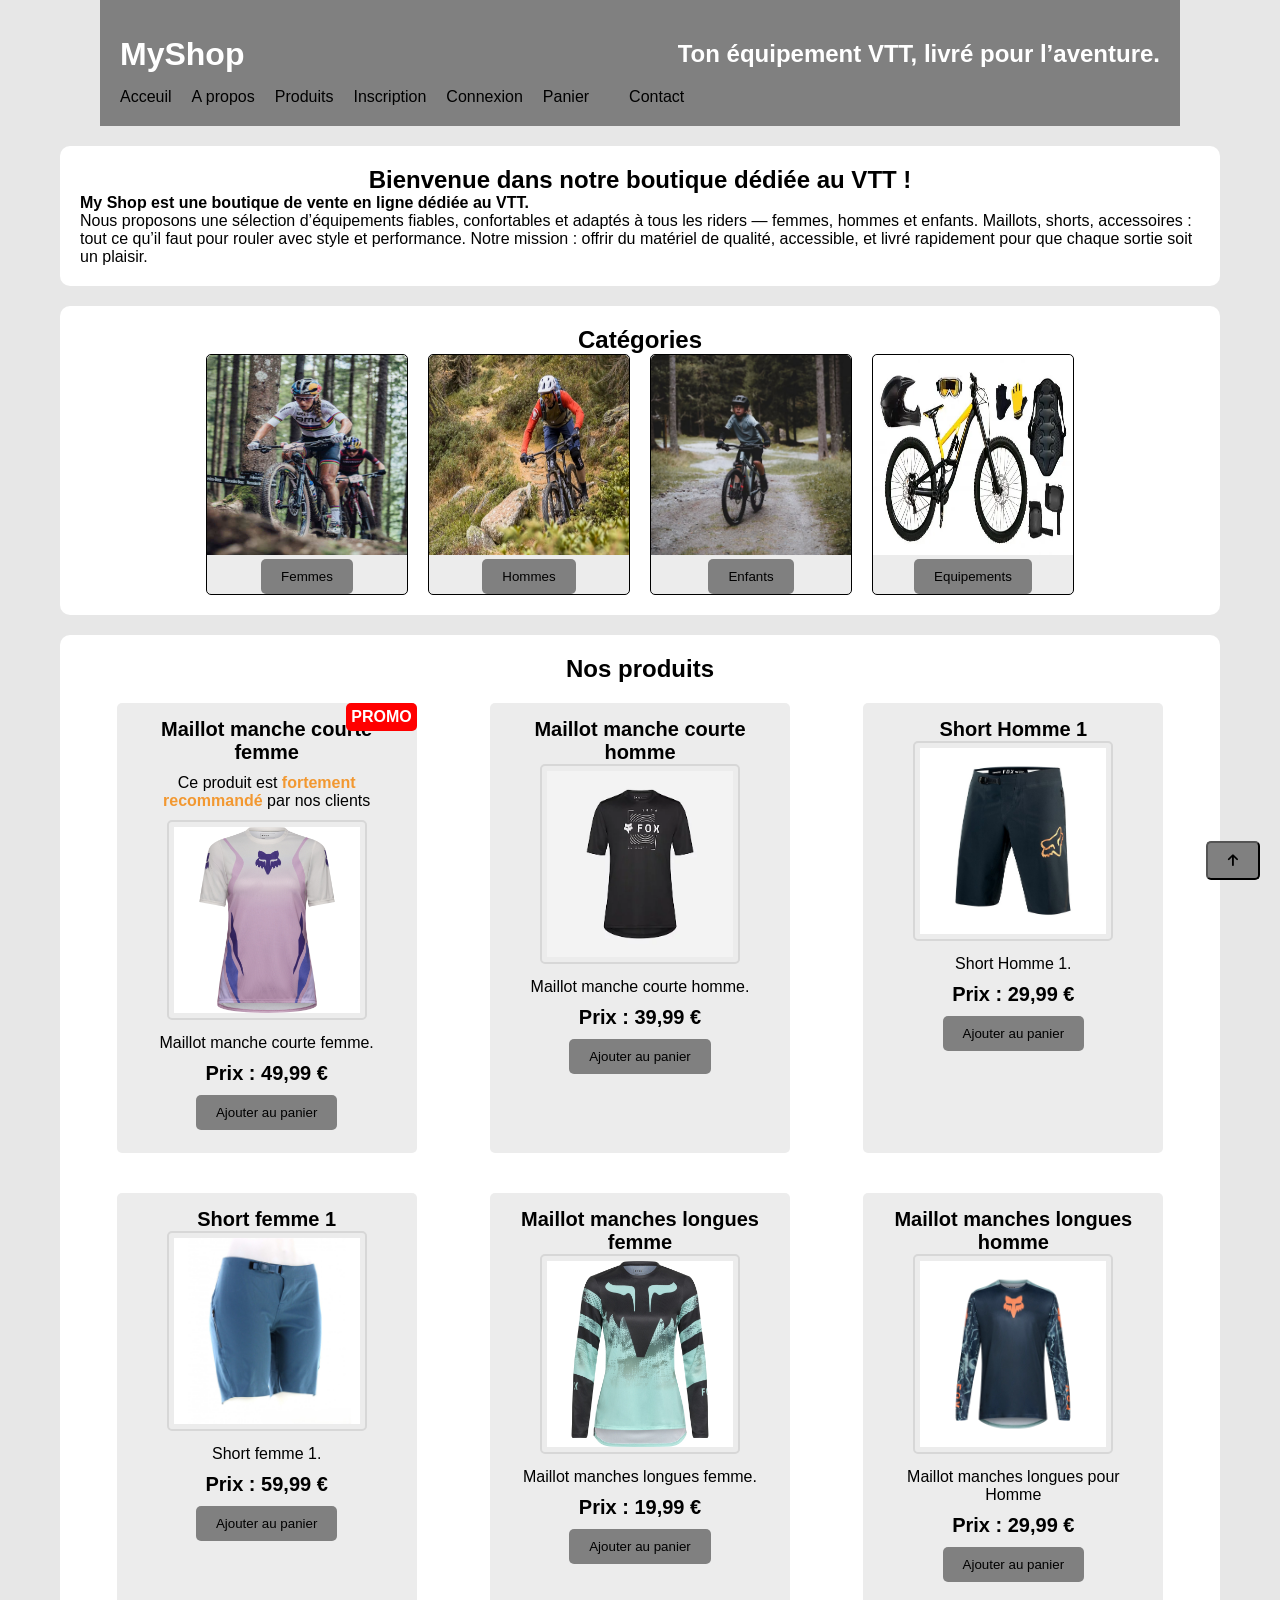
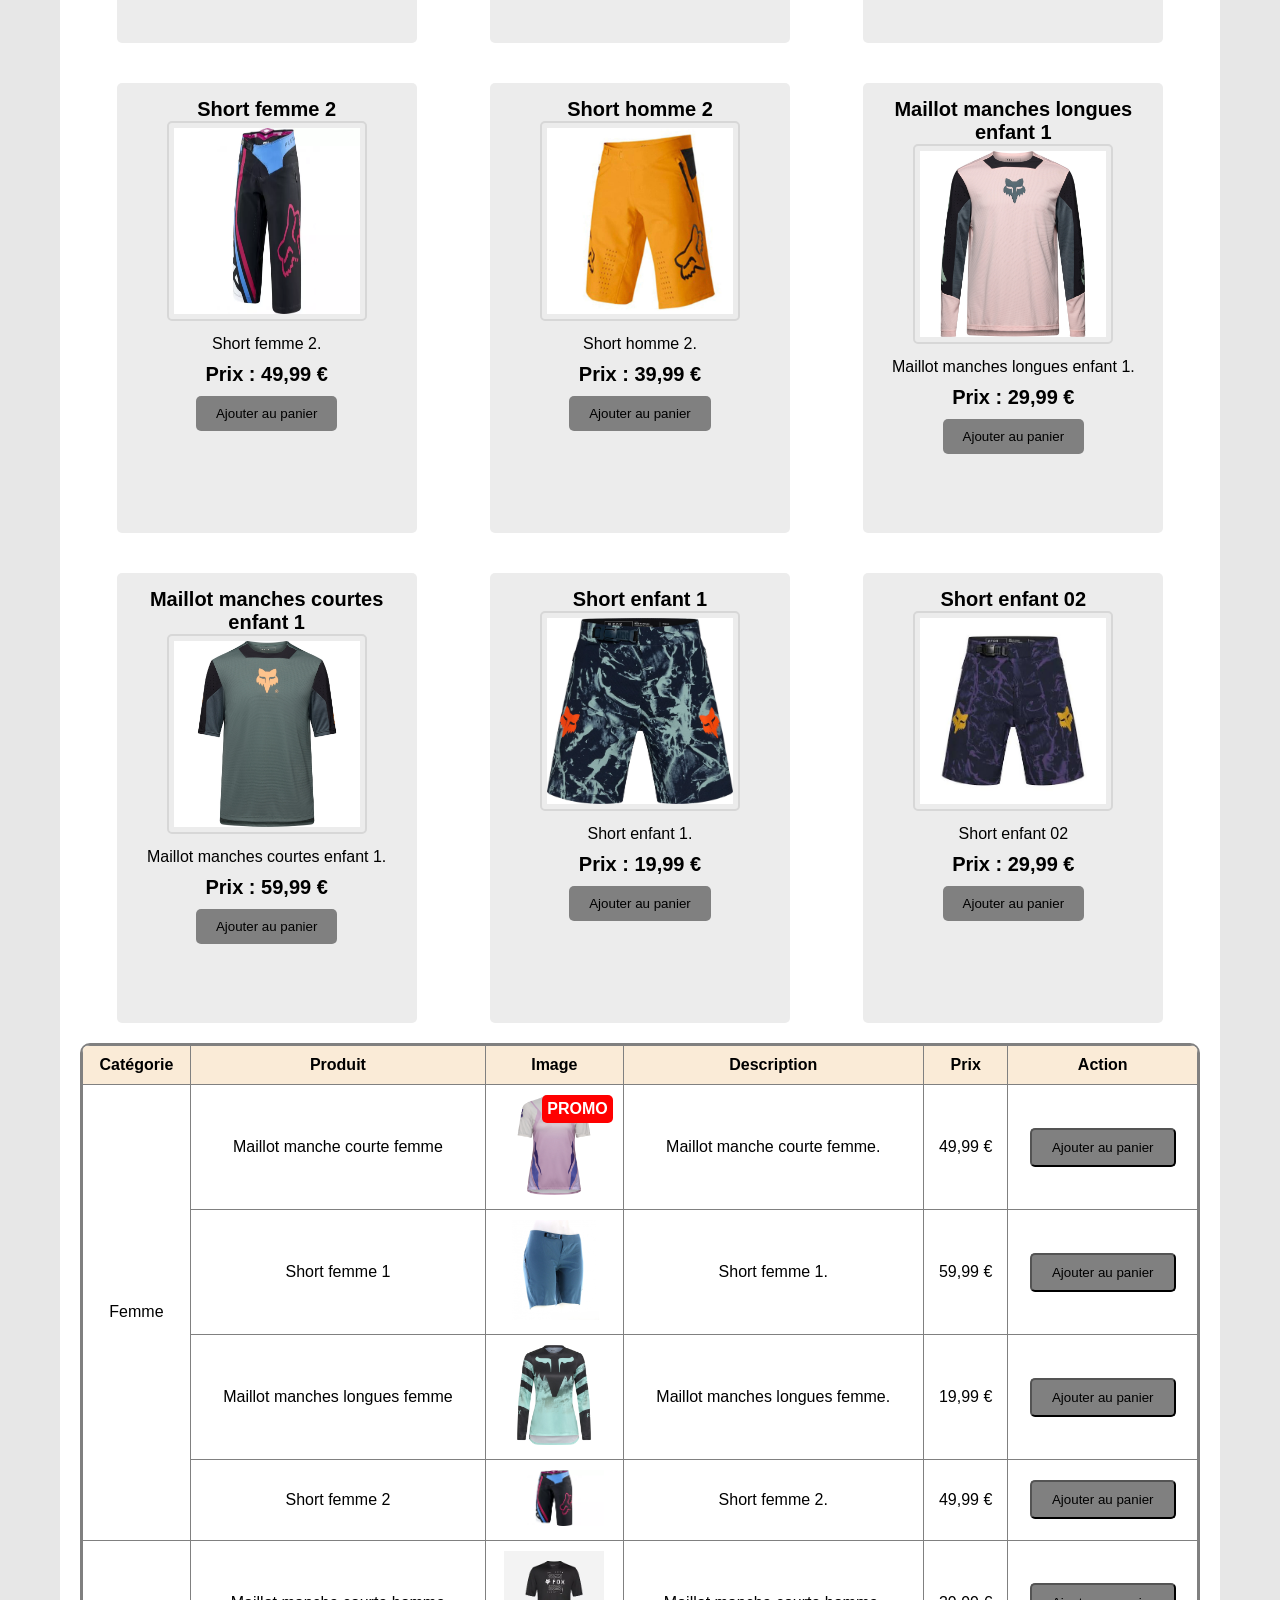
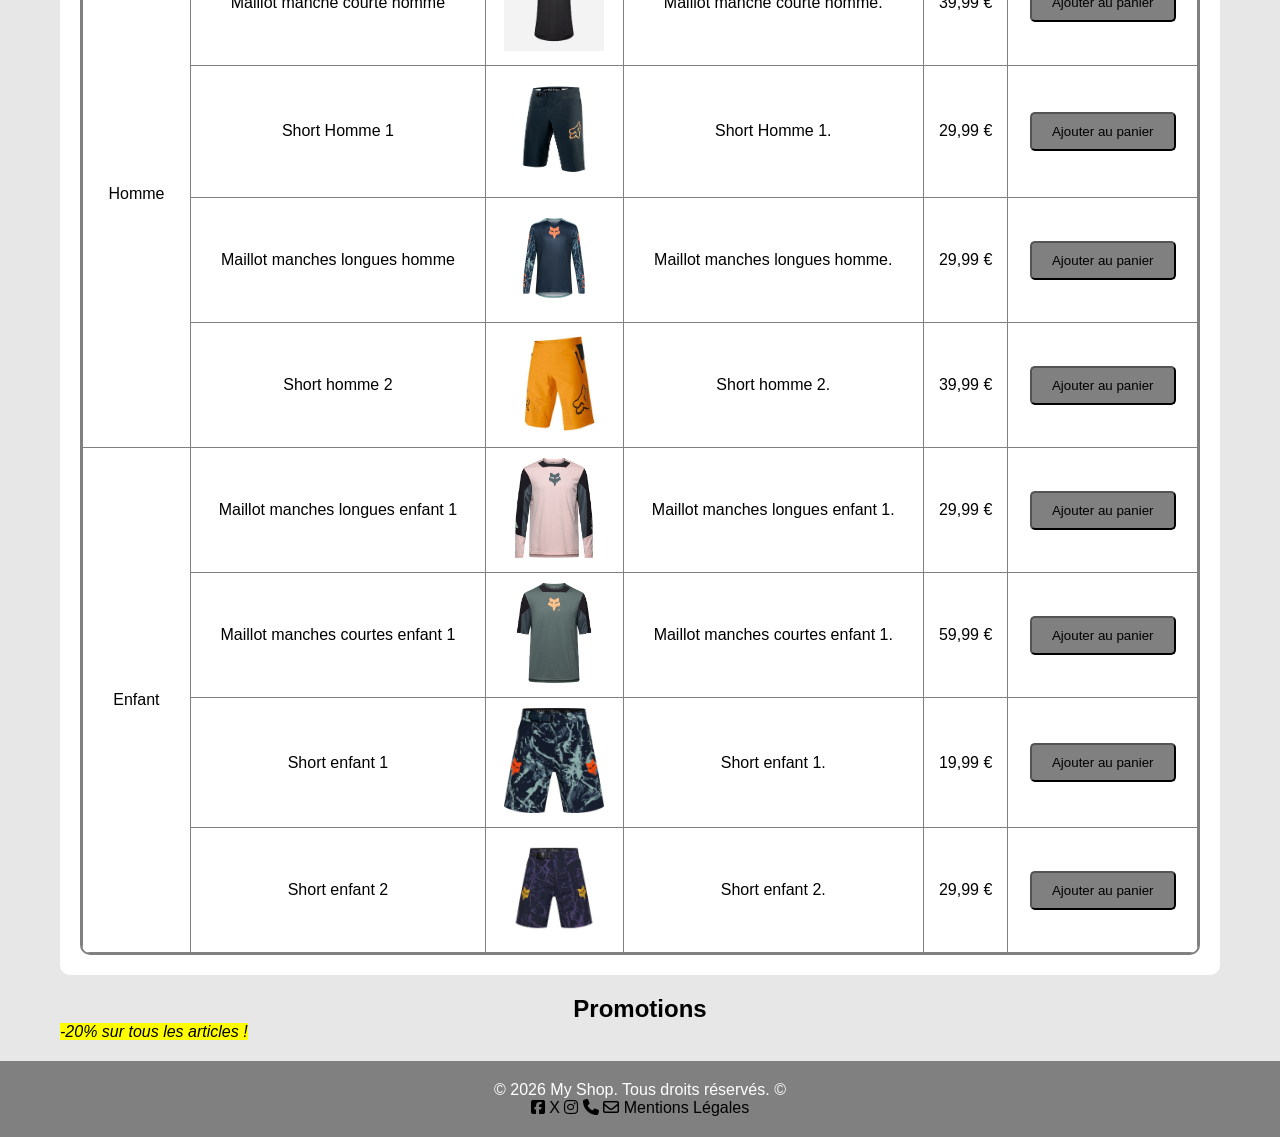
==== commit a0eeb9b1: "Position fixed-relative-absolute" ====
--- a/index.html
+++ b/index.html
@@ -86,24 +86,24 @@
         <section class="categories">
             <h2 class="titre-presentation" id="categories">Catégories</h2>
             <!-- Liste ordonnée -->
-                <ol class="categorie-container">
-                    <li>
-                        <img src="assets/images/femmes.jpg" alt="Catégorie Femmes">
-                        <button type="button">Femmes</button>
-                    </li>
-                    <li>
-                        <img src="assets/images/hommes.webp" alt="Catégorie Hommes">
-                        <button type="button">Hommes</button>
-                    </li>
-                    <li>
-                        <img src="assets/images/enfnats.avif" alt="Catégorie Enfants">
-                        <button type="button">Enfants</button>
-                    </li>
-                    <li>
-                        <img src="assets/images/equipements.webp" alt="Catégorie Equipements">
-                        <button type="button">Equipements</button>
-                    </li>
-                </ol>
+            <ul class="categories-container">
+                <li class="categories-card">
+                    <img src="assets/images/femmes.jpg" alt="Catégorie Femmes">
+                    <button type="button">Femmes</button>
+                </li>
+                <li class="categories-card">
+                    <img src="assets/images/hommes.webp" alt="Catégorie Hommes">
+                    <button type="button">Hommes</button>
+                </li>
+                <li class="categories-card">
+                    <img src="assets/images/enfnats.avif" alt="Catégorie Enfants">
+                    <button type="button">Enfants</button>
+                </li>
+                <li class="categories-card">
+                    <img src="assets/images/equipements.webp" alt="Catégorie Equipements">
+                    <button type="button">Equipements</button>
+                </li>
+            </ul>
 
         </section>
         <!-- Liste de définitions -->
@@ -123,6 +123,7 @@
 
             <div class="product-container prod1">
                 <article class="product-card">
+                    <span class="badge">PROMO</span>
                     <h3>Maillot manche courte femme</h3>
                     <p>Ce produit est <span>fortement recommandé</span> par nos clients</p>
                     <img src="assets/images/maillot-mc-femme-2.jpg" alt="Maillot manche courte femme">
@@ -223,139 +224,139 @@
             </div>
 
             <!-- Liste des produits dans un tableau -->
-             <div class="table-container">
-            <table>
-                <!-- Légende du tableau -->
-                <!-- <caption>Liste des produits</caption> -->
-                <!-- En-tête du tableau -->
-                <thead>
-                    <!-- Ligne du tableau -->
-                    <tr>
-                        <!-- th : Cellule d'en-tête -->
-                        <th>Catégorie</th>
-                        <th>Produit</th>
-                        <th>Image</th>
-                        <th>Description</th>
-                        <th>Prix</th>
-                        <th>Action</th>
-                    </tr>
-                </thead>
-
-                <!-- Corps du tableau -->
-                <tbody>
-
-                    <!-- FEMME -->
-                    <tr>
-                        <td rowspan="4">Femme</td>
-                        <td>Maillot manche courte femme</td>
-                        <td><img src="assets/images/maillot-mc-femme-2.jpg" alt="Maillot manche courte femme"
-                                width="100"></td>
-                        <td>Maillot manche courte femme.</td>
-                        <td>49,99 €</td>
-                        <td><button type="button">Ajouter au panier</button></td>
-                    </tr>
-
-                    <tr>
-                        <td>Short femme 1</td>
-                        <td><img src="assets/images/short-femme-1.jpg" alt="Short femme 1" width="100"></td>
-                        <td>Short femme 1.</td>
-                        <td>59,99 €</td>
-                        <td><button type="button">Ajouter au panier</button></td>
-                    </tr>
-
-                    <tr>
-                        <td>Maillot manches longues femme</td>
-                        <td><img src="assets/images/maillot-ml-femme-1.jpg" alt="Maillot manches longues femme"
-                                width="100"></td>
-                        <td>Maillot manches longues femme.</td>
-                        <td>19,99 €</td>
-                        <td><button type="button">Ajouter au panier</button></td>
-                    </tr>
-
-                    <tr>
-                        <td>Short femme 2</td>
-                        <td><img src="assets/images/short-femme-2.webp" alt="Short femme 2" width="100"></td>
-                        <td>Short femme 2.</td>
-                        <td>49,99 €</td>
-                        <td><button type="button">Ajouter au panier</button></td>
-                    </tr>
-
-
-                    <!-- HOMME -->
-                    <tr>
-                        <td rowspan="4">Homme</td>
-                        <td>Maillot manche courte homme</td>
-                        <td><img src="assets/images/maillot-mc-homme-2.webp" alt="Maillot manche courte homme"
-                                width="100"></td>
-                        <td>Maillot manche courte homme.</td>
-                        <td>39,99 €</td>
-                        <td><button type="button">Ajouter au panier</button></td>
-                    </tr>
-
-                    <tr>
-                        <td>Short Homme 1</td>
-                        <td><img src="assets/images/short-homme-1.jpg" alt="Short homme 1" width="100"></td>
-                        <td>Short Homme 1.</td>
-                        <td>29,99 €</td>
-                        <td><button type="button">Ajouter au panier</button></td>
-                    </tr>
-
-                    <tr>
-                        <td>Maillot manches longues homme</td>
-                        <td><img src="assets/images/maillot-ml-homme-1.jpg" alt="Maillot manches longues homme"
-                                width="100"></td>
-                        <td>Maillot manches longues homme.</td>
-                        <td>29,99 €</td>
-                        <td><button type="button">Ajouter au panier</button></td>
-                    </tr>
-
-                    <tr>
-                        <td>Short homme 2</td>
-                        <td><img src="assets/images/short-homme-2.jpg" alt="Short homme 2" width="100"></td>
-                        <td>Short homme 2.</td>
-                        <td>39,99 €</td>
-                        <td><button type="button">Ajouter au panier</button></td>
-                    </tr>
-
-
-                    <!-- ENFANT -->
-                    <tr>
-                        <td rowspan="4">Enfant</td>
-                        <td>Maillot manches longues enfant 1</td>
-                        <td><img src="assets/images/maillot-ml-enfant-1.jpg" alt="Maillot manches longues enfant 1"
-                                width="100"></td>
-                        <td>Maillot manches longues enfant 1.</td>
-                        <td>29,99 €</td>
-                        <td><button type="button">Ajouter au panier</button></td>
-                    </tr>
-
-                    <tr>
-                        <td>Maillot manches courtes enfant 1</td>
-                        <td><img src="assets/images/maillot-mc-enfant-2.jpg" alt="Maillot manches courtes enfant 1"
-                                width="100"></td>
-                        <td>Maillot manches courtes enfant 1.</td>
-                        <td>59,99 €</td>
-                        <td><button type="button">Ajouter au panier</button></td>
-                    </tr>
-
-                    <tr>
-                        <td>Short enfant 1</td>
-                        <td><img src="assets/images/short-enfant-1.jpg" alt="Short enfant 1" width="100"></td>
-                        <td>Short enfant 1.</td>
-                        <td>19,99 €</td>
-                        <td><button type="button">Ajouter au panier</button></td>
-                    </tr>
-
-                    <tr>
-                        <td>Short enfant 2</td>
-                        <td><img src="assets/images/short-enfant-2.jpg" alt="Short enfant 2" width="100"></td>
-                        <td>Short enfant 2.</td>
-                        <td>29,99 €</td>
-                        <td><button type="button">Ajouter au panier</button></td>
-                    </tr>
-
-                </tbody>
-            </table>
+            <div class="table-container">
+                <table>
+                    <!-- Légende du tableau -->
+                    <!-- <caption>Liste des produits</caption> -->
+                    <!-- En-tête du tableau -->
+                    <thead>
+                        <!-- Ligne du tableau -->
+                        <tr>
+                            <!-- th : Cellule d'en-tête -->
+                            <th>Catégorie</th>
+                            <th>Produit</th>
+                            <th>Image</th>
+                            <th>Description</th>
+                            <th>Prix</th>
+                            <th>Action</th>
+                        </tr>
+                    </thead>
+
+                    <!-- Corps du tableau -->
+                    <tbody>
+
+                        <!-- FEMME -->
+                        <tr>
+                            <td rowspan="4">Femme</td>
+                            <td>Maillot manche courte femme</td>
+                            <td><span class="badge-table">PROMO</span><img src="assets/images/maillot-mc-femme-2.jpg" alt="Maillot manche courte femme"
+                                    width="100"></td>
+                            <td>Maillot manche courte femme.</td>
+                            <td>49,99 €</td>
+                            <td><button type="button">Ajouter au panier</button></td>
+                        </tr>
+
+                        <tr>
+                            <td>Short femme 1</td>
+                            <td><img src="assets/images/short-femme-1.jpg" alt="Short femme 1" width="100"></td>
+                            <td>Short femme 1.</td>
+                            <td>59,99 €</td>
+                            <td><button type="button">Ajouter au panier</button></td>
+                        </tr>
+
+                        <tr>
+                            <td>Maillot manches longues femme</td>
+                            <td><img src="assets/images/maillot-ml-femme-1.jpg" alt="Maillot manches longues femme"
+                                    width="100"></td>
+                            <td>Maillot manches longues femme.</td>
+                            <td>19,99 €</td>
+                            <td><button type="button">Ajouter au panier</button></td>
+                        </tr>
+
+                        <tr>
+                            <td>Short femme 2</td>
+                            <td><img src="assets/images/short-femme-2.webp" alt="Short femme 2" width="100"></td>
+                            <td>Short femme 2.</td>
+                            <td>49,99 €</td>
+                            <td><button type="button">Ajouter au panier</button></td>
+                        </tr>
+
+
+                        <!-- HOMME -->
+                        <tr>
+                            <td rowspan="4">Homme</td>
+                            <td>Maillot manche courte homme</td>
+                            <td><img src="assets/images/maillot-mc-homme-2.webp" alt="Maillot manche courte homme"
+                                    width="100"></td>
+                            <td>Maillot manche courte homme.</td>
+                            <td>39,99 €</td>
+                            <td><button type="button">Ajouter au panier</button></td>
+                        </tr>
+
+                        <tr>
+                            <td>Short Homme 1</td>
+                            <td><img src="assets/images/short-homme-1.jpg" alt="Short homme 1" width="100"></td>
+                            <td>Short Homme 1.</td>
+                            <td>29,99 €</td>
+                            <td><button type="button">Ajouter au panier</button></td>
+                        </tr>
+
+                        <tr>
+                            <td>Maillot manches longues homme</td>
+                            <td><img src="assets/images/maillot-ml-homme-1.jpg" alt="Maillot manches longues homme"
+                                    width="100"></td>
+                            <td>Maillot manches longues homme.</td>
+                            <td>29,99 €</td>
+                            <td><button type="button">Ajouter au panier</button></td>
+                        </tr>
+
+                        <tr>
+                            <td>Short homme 2</td>
+                            <td><img src="assets/images/short-homme-2.jpg" alt="Short homme 2" width="100"></td>
+                            <td>Short homme 2.</td>
+                            <td>39,99 €</td>
+                            <td><button type="button">Ajouter au panier</button></td>
+                        </tr>
+
+
+                        <!-- ENFANT -->
+                        <tr>
+                            <td rowspan="4">Enfant</td>
+                            <td>Maillot manches longues enfant 1</td>
+                            <td><img src="assets/images/maillot-ml-enfant-1.jpg" alt="Maillot manches longues enfant 1"
+                                    width="100"></td>
+                            <td>Maillot manches longues enfant 1.</td>
+                            <td>29,99 €</td>
+                            <td><button type="button">Ajouter au panier</button></td>
+                        </tr>
+
+                        <tr>
+                            <td>Maillot manches courtes enfant 1</td>
+                            <td><img src="assets/images/maillot-mc-enfant-2.jpg" alt="Maillot manches courtes enfant 1"
+                                    width="100"></td>
+                            <td>Maillot manches courtes enfant 1.</td>
+                            <td>59,99 €</td>
+                            <td><button type="button">Ajouter au panier</button></td>
+                        </tr>
+
+                        <tr>
+                            <td>Short enfant 1</td>
+                            <td><img src="assets/images/short-enfant-1.jpg" alt="Short enfant 1" width="100"></td>
+                            <td>Short enfant 1.</td>
+                            <td>19,99 €</td>
+                            <td><button type="button">Ajouter au panier</button></td>
+                        </tr>
+
+                        <tr>
+                            <td>Short enfant 2</td>
+                            <td><img src="assets/images/short-enfant-2.jpg" alt="Short enfant 2" width="100"></td>
+                            <td>Short enfant 2.</td>
+                            <td>29,99 €</td>
+                            <td><button type="button">Ajouter au panier</button></td>
+                        </tr>
+
+                    </tbody>
+                </table>
             </div>
         </section>
 
@@ -367,6 +368,7 @@
             </p>
         </aside>
 
+        <button class="scroll-top"><i class="fas fa-arrow-up"></i></button>
     </main>
 
     <!-- Pieds de page -->
--- a/assets/css/style.css
+++ b/assets/css/style.css
@@ -27,15 +27,21 @@
     /*flex-direction :row; */
     /* height: 1500px; */
     flex-wrap: wrap;
+    /* z-index gère l'ordre de profondeur */
+    z-index: 10;
     justify-content: space-between;
     /*center les éléments sur l'axe principale = axe horizontal */
     align-items: center;
     /*  center les éléments sur l'axe secondaire = axe vertical */
     margin: 0 100px;
+    /* coller header en haut de la page */
+    position: sticky;
+    top: 0;
 }
 
 header ul {
     display: flex;
+    flex-wrap: wrap;
     list-style: none;
     gap: 20px;
 
@@ -47,7 +53,8 @@
 }
 
 /* Header Footer */
-header, footer {
+header,
+footer {
     background-color: grey;
     color: white;
     text-align: center;
@@ -56,7 +63,8 @@
 
 
 /* pour les "a" qui sont enfants de "header" */
-header a, footer a {
+header a,
+footer a {
     color: black;
     text-decoration: none;
 }
@@ -157,6 +165,7 @@
 
 /* Les articles produits */
 .product-card {
+    position: relative;
     background-color: #ececec;
     width: 300px;
     height: 450px;
@@ -164,6 +173,17 @@
     padding: 15px;
     text-align: center;
     border-radius: 5px;
+}
+
+.badge {
+    background-color: red;
+    color: white;
+    padding: 5px;
+    border-radius: 5px;
+    font-weight: 900;
+    position: absolute;
+    top: 0px;
+    right: 0px;
 }
 
 .product-card h3 {
@@ -250,56 +270,71 @@
 } */
 
 
-/* Quand la souris passe dessus */
-button:hover {
-    background-color: #f29831;
-    color: black;
-    font-size: 15px;
-}
-
-/* Quand l'utilisateur sélectionne un élement */
-input:focus {
-    border: 2px solid orange;
-    outline: none;
-}
-
-button:focus {
-    background-color: yellow;
-}
-
-/* pendant le clic */
-button:active {
-    /* background-color: red; */
-    font-size: 10px;
-}
+
 
 /* Le conteneur flex */
 /* Aligner les produits horizontalement */
 /* .product-container { */
-    /* la propriété principale de Flexbox */
-    /* display: flex; */
-    /*flex-direction :row; */
-    /* height: 1500px; */
-    /* flex-wrap: wrap; */
-    /* justify-content: space-evenly; */
-    /*center les éléments sur l'axe principale = axe horizontal */
-    /* align-items: center; */
-    /*  center les éléments sur l'axe secondaire = axe vertical */
-    /* flex-direction: column; */
+/* la propriété principale de Flexbox */
+/* display: flex; */
+/*flex-direction :row; */
+/* height: 1500px; */
+/* flex-wrap: wrap; */
+/* justify-content: space-evenly; */
+/*center les éléments sur l'axe principale = axe horizontal */
+/* align-items: center; */
+/*  center les éléments sur l'axe secondaire = axe vertical */
+/* flex-direction: column; */
 /* } */
 
-.categorie-container {
-    /* la propriété principale de Flexbox */
+
+/* Conteneur Flexbox */
+.categories-container {
     display: flex;
-    /*flex-direction :row; */
-    /* height: 1500px; */
+    justify-content: center;
+    align-items: flex-start;
     flex-wrap: wrap;
-    justify-content: space-evenly;
-    /*center les éléments sur l'axe principale = axe horizontal */
-    align-items: center;
-    /*  center les éléments sur l'axe secondaire = axe vertical */
-
-}
+    /* permet le retour à la ligne */
+    gap: 20px;
+    /* espace homogène entre les éléments */
+    list-style: none;
+    /* supprime les puces de la liste */
+}
+
+/* Les cartes catégories */
+.categories-card {
+    background-color: #ececec;
+    width: auto;
+    height: auto;
+    text-align: center;
+    border: 1px solid black;
+    border-radius: 5px;
+}
+
+.categories-card h2 {
+    font-size: 20px;
+    font-weight: bolder;
+}
+
+.categories-card img {
+    width: 200px;
+    height: 200px;
+    border-radius: 5px 5px 0 0;
+}
+
+.categories-card button {
+    background-color: grey;
+    border: none;
+}
+
+.categories-card button:hover {
+    transform: scale(1.05);
+    background-color: #e94444;
+}
+
+
+
+
 
 /* Aligner les produits verticalement */
 /* .products-container { */
@@ -352,4 +387,32 @@
 
 /* .prod1 {
  align-self: flex-end;
-} */+} */
+
+/* position des éléments */
+/* .titre-presentation {
+    position: relative;
+    top: 20px;
+    left: 30px;
+} */
+
+.scroll-top {
+    position: fixed;
+    bottom: 20px;
+    right: 20px;
+}
+
+td {
+    position: relative;
+}
+
+.badge-table {
+    position: absolute;
+    top: 10px;
+    right: 10px;
+    background-color: red;
+    color: white;
+    padding: 5px;
+    border-radius: 5px;
+    font-weight: 900;
+}
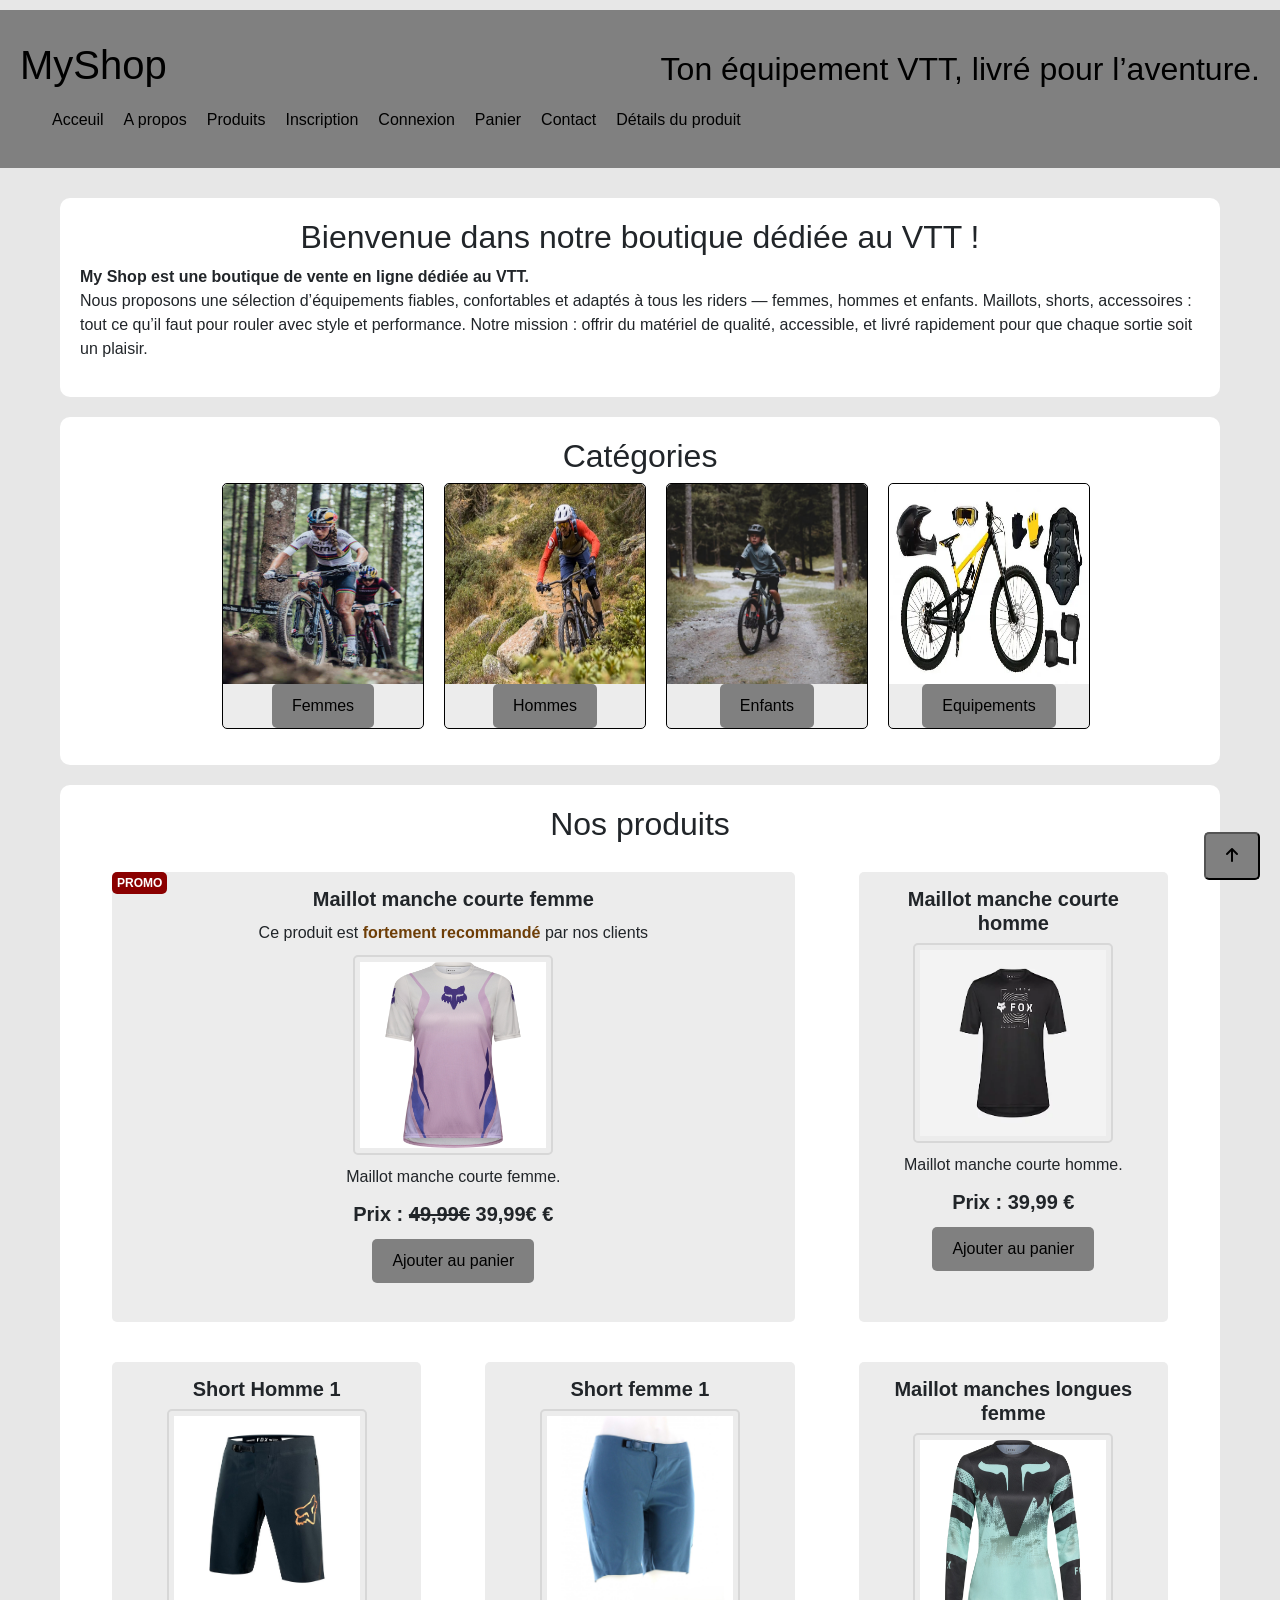
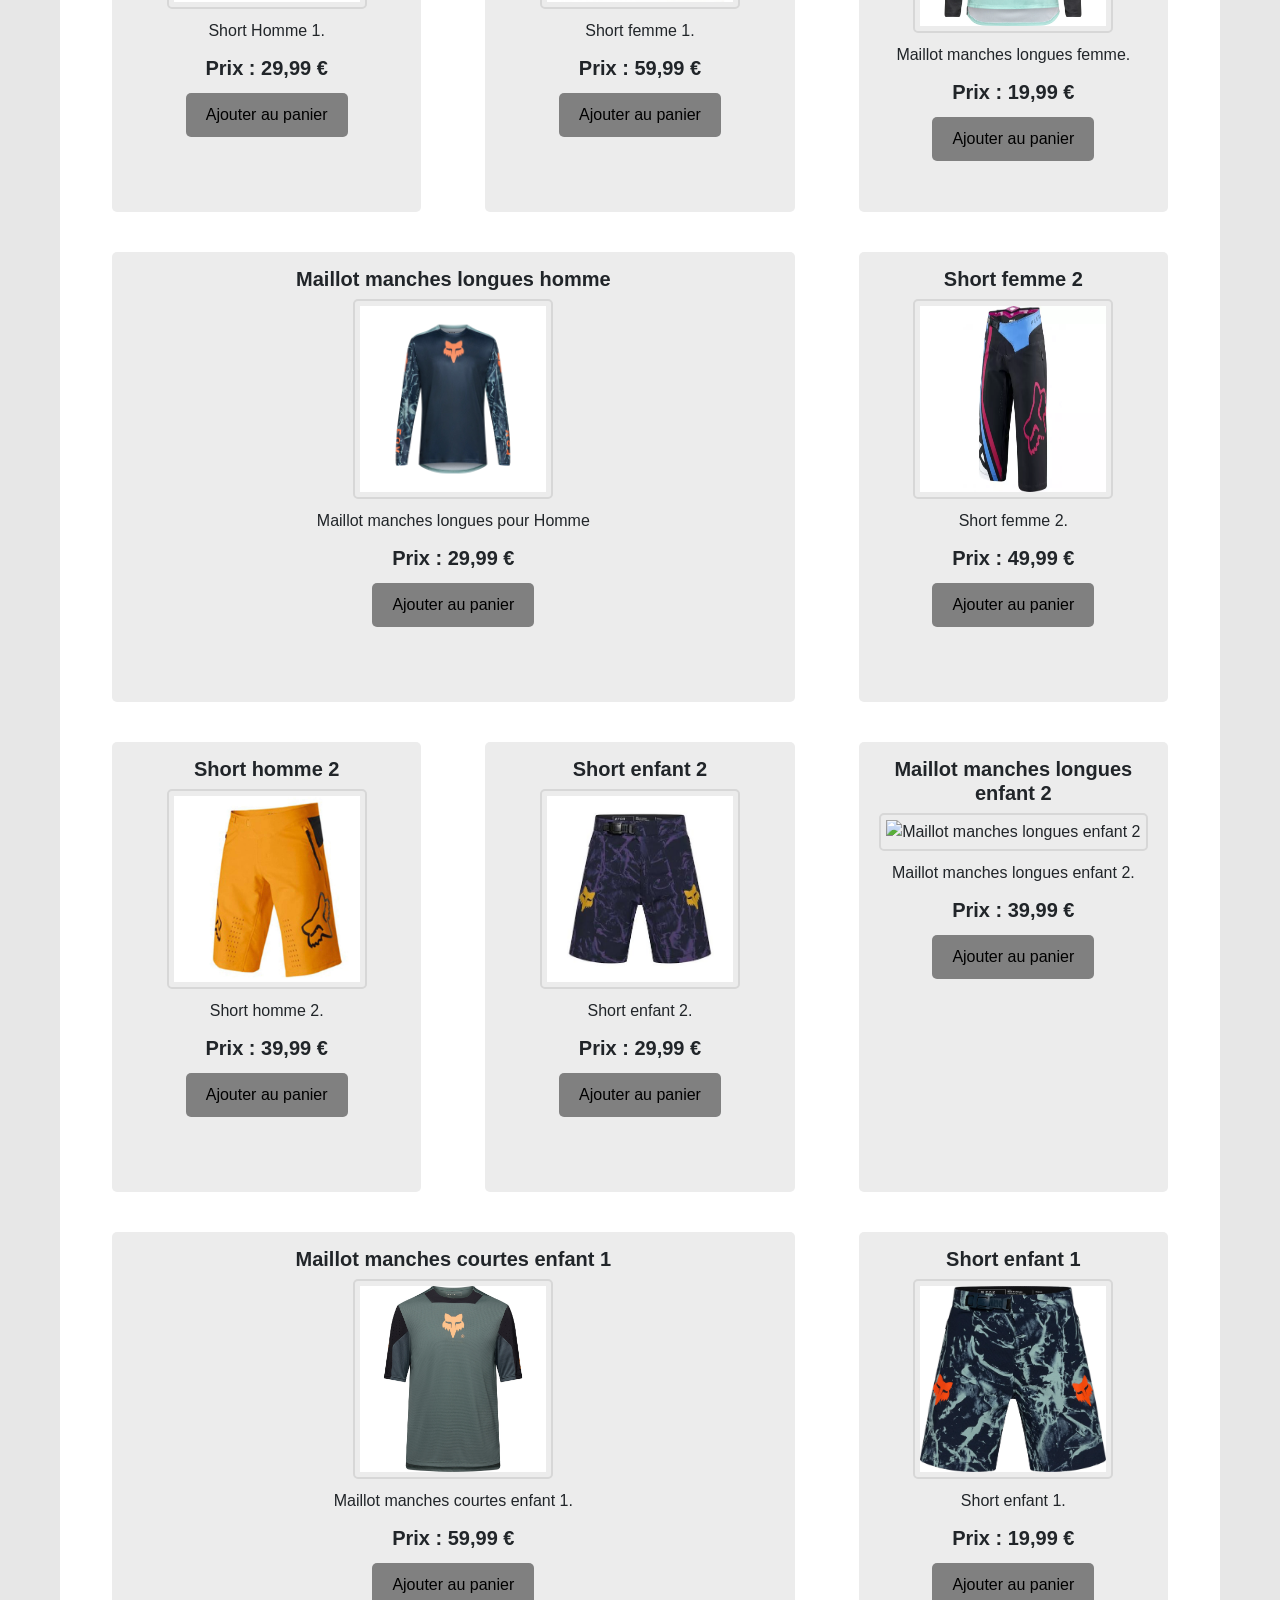
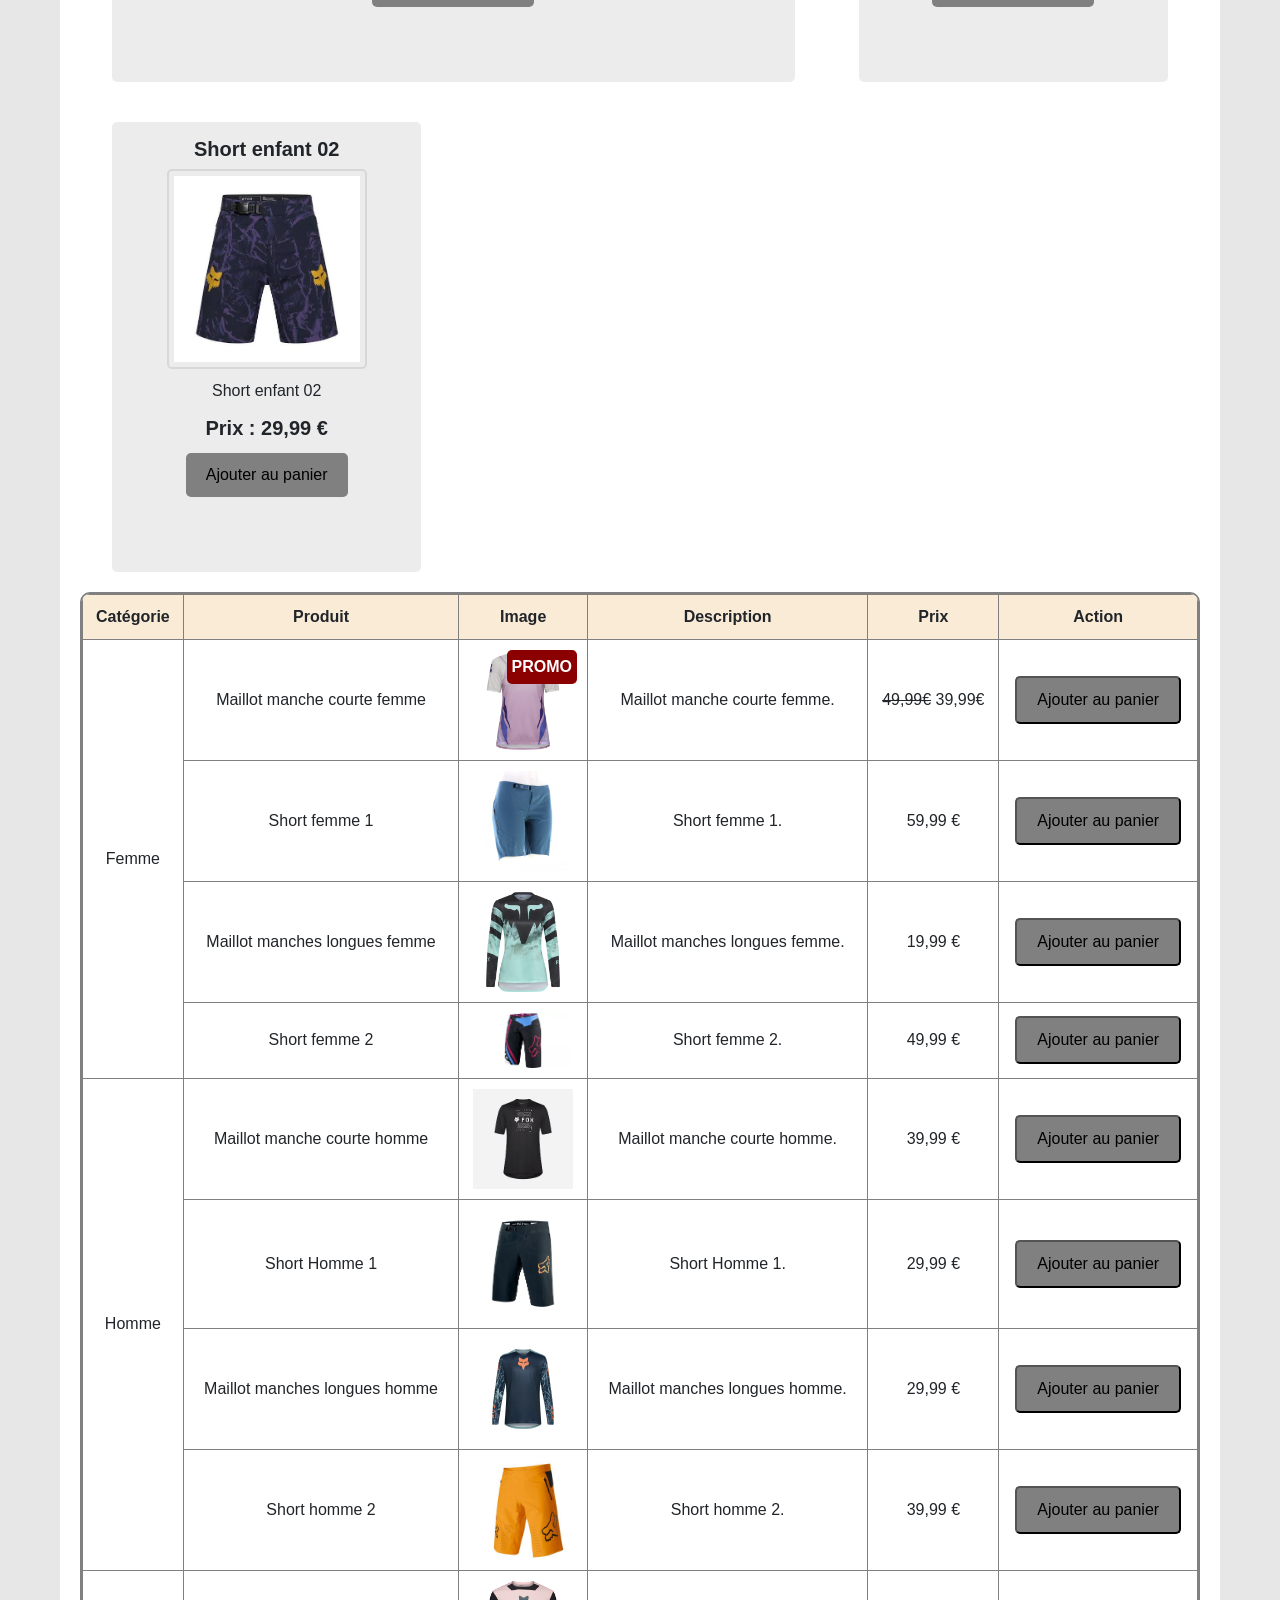
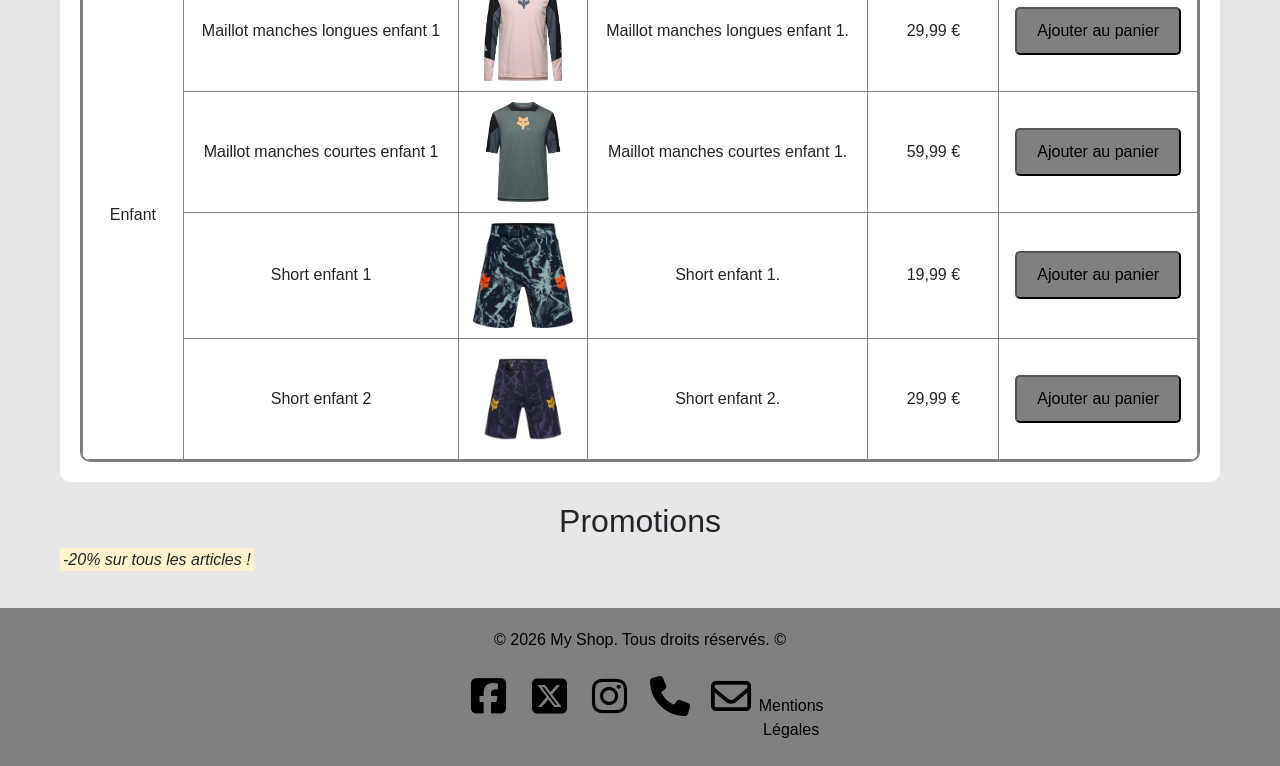
==== commit 6c6459e9: "Integration Bootstrap" ====
--- a/index.html
+++ b/index.html
@@ -2,43 +2,43 @@
 <html lang="fr">
 
 <head>
+
     <meta charset="UTF-8">
     <meta name="viewport" content="width=device-width, initial-scale=1.0">
+    <meta name="description"
+        content="MyShop est une boutique en ligne spécialisée dans la vente d'équipements de VTT pour femmes, hommes et enfants.">
     <title>MyShop</title>
 
     <!-- Lien vers les icônes FontAwesome -->
     <link rel="stylesheet" href="https://cdnjs.cloudflare.com/ajax/libs/font-awesome/6.4.0/css/all.min.css">
+    <!-- Lien bootstrap -->
+    <link href="https://cdn.jsdelivr.net/npm/bootstrap@5.3.0-alpha1/dist/css/bootstrap.min.css" rel="stylesheet">
     <!-- Lien vers le fichier CSS -->
     <link rel="stylesheet" href="assets/css/style.css">
 
-
-    <!-- <style>
-        H2 {
-            color: green;
-        }
-
-        .presentation {
-            color: blue;
-            font-size: 20px;
-        }
-
-        #products {
-            color: red;
-            font-weight: 900;
-        }
-    </style> -->
+    <!-- Google tag (gtag.js) -->
+    <script async src="https://www.googletagmanager.com/gtag/js?id=G-HLKPKJTFDR"></script>
+    <script>
+        window.dataLayer = window.dataLayer || [];
+        function gtag() { dataLayer.push(arguments); }
+        gtag('js', new Date());
+
+        gtag('config', 'G-HLKPKJTFDR');
+    </script>
+
 
 </head>
 
 <body>
 
     <header>
-        <!-- entete de la page
-         titre principal
-           Menu de navigation -->
+        <!-- entete de la page -->
+
         <h1>MyShop</h1>
+        <!-- titre principal -->
         <h2>Ton équipement VTT, livré pour l’aventure.</h2>
         <!-- créer une liste non ordonnée -->
+        <!-- Menu de navigation -->
         <nav>
             <ul>
                 <li>
@@ -57,10 +57,13 @@
                     <a href="pages/signin.html">Connexion</a>
                 </li>
                 <li>
-                    <a href="pages/cart.html">Panier<a>
+                    <a href="pages/cart.html">Panier</a>
                 </li>
                 <li>
                     <a href="pages/contact.html">Contact</a>
+                </li>
+                <li>
+                    <a href="pages/product-details.html">Détails du produit</a>
                 </li>
             </ul>
         </nav>
@@ -121,106 +124,144 @@
         <section class="products-list">
             <h2 id="products">Nos produits</h2>
 
-            <div class="product-container prod1">
-                <article class="product-card">
-                    <span class="badge">PROMO</span>
-                    <h3>Maillot manche courte femme</h3>
-                    <p>Ce produit est <span>fortement recommandé</span> par nos clients</p>
-                    <img src="assets/images/maillot-mc-femme-2.jpg" alt="Maillot manche courte femme">
-                    <p class="products">Maillot manche courte femme.</p>
-                    <p>Prix : 49,99 €</p>
-                    <button type="button">Ajouter au panier</button>
-                </article>
-
-                <article class="product-card">
-                    <h3>Maillot manche courte homme</h3>
-                    <img src="assets/images/maillot-mc-homme-2.webp" alt="Maillot manche courte homme">
-                    <p class="products">Maillot manche courte homme.</p>
-                    <p>Prix : 39,99 €</p>
-                    <button type="button">Ajouter au panier</button>
-                </article>
-
-                <article class="product-card">
-                    <h3>Short Homme 1</h3>
-                    <img src="assets/images/short-homme-1.jpg" alt="Short homme 1">
-                    <p class="products">Short Homme 1.</p>
-                    <p>Prix : 29,99 €</p>
-                    <button type="button">Ajouter au panier</button>
-                </article>
-
-                <article class="product-card">
-                    <h3>Short femme 1</h3>
-                    <img src="assets/images/short-femme-1.jpg" alt="Short femme 1">
-                    <p class="products">Short femme 1.</p>
-                    <p>Prix : 59,99 €</p>
-                    <button type="button">Ajouter au panier</button>
-                </article>
-
-                <article class="product-card">
-                    <h3>Maillot manches longues femme</h3>
-                    <img src="assets/images/maillot-ml-femme-1.jpg" alt="Maillot manches longues femme">
-                    <p class="products">Maillot manches longues femme.</p>
-                    <p>Prix : 19,99 €</p>
-                    <button type="button">Ajouter au panier</button>
-                </article>
-
-                <article class="product-card">
-                    <h3>Maillot manches longues homme</h3>
-                    <img src="assets/images/maillot-ml-homme-1.jpg" alt="Maillot manche longue Homme">
-                    <p class="products">Maillot manches longues pour Homme</pclass>
-                    </p>
-                    <p>Prix : 29,99 €</p>
-                    <button type="button">Ajouter au panier</button>
-                </article>
-
-                <article class="product-card">
-                    <h3>Short femme 2</h3>
-                    <img src="assets/images/short-femme-2.webp" alt="Short femme">
-                    <p class="products">Short femme 2.</p>
-                    <p>Prix : 49,99 €</p>
-                    <button type="button">Ajouter au panier</button>
-                </article>
-
-                <article class="product-card">
-                    <h3>Short homme 2</h3>
-                    <img src="assets/images/short-homme-2.jpg" alt="Short homme 2">
-                    <p class="products">Short homme 2.</p>
-                    <p>Prix : 39,99 €</p>
-                    <button type="button">Ajouter au panier</button>
-                </article>
-
-                <article class="product-card">
-                    <h3>Maillot manches longues enfant 1</h3>
-                    <img src="assets/images/maillot-ml-enfant-1.jpg" alt="Maillot manches longues enfant">
-                    <p class="products">Maillot manches longues enfant 1.</p>
-                    <p>Prix : 29,99 €</p>
-                    <button type="button">Ajouter au panier</button>
-                </article>
-
-                <article class="product-card">
-                    <h3>Maillot manches courtes enfant 1</h3>
-                    <img src="assets/images/maillot-mc-enfant-2.jpg" alt="Maillot manches courtes enfant1">
-                    <p class="products">Maillot manches courtes enfant 1.</p>
-                    <p>Prix : 59,99 €</p>
-                    <button type="button">Ajouter au panier</button>
-                </article>
-
-                <article class="product-card">
-                    <h3>Short enfant 1</h3>
-                    <img src="assets/images/short-enfant-1.jpg" alt="Short enfant 1">
-                    <p class="products">Short enfant 1.</p>
-                    <p>Prix : 19,99 €</p>
-                    <button type="button">Ajouter au panier</button>
-                </article>
-
-                <article class="product-card">
-                    <h3>Short enfant 02</h3>
-                    <img src="assets/images/short-enfant-2.jpg" alt="Short enfant 2">
-                    <p class="products">Short enfant 02</pclass>
-                    </p>
-                    <p>Prix : 29,99 €</p>
-                    <button type="button">Ajouter au panier</button>
-                </article>
+            <div class="container text-center">
+                <div class="row">
+                    <div class="col-8">
+                        <article class="product-card">
+                            <span class="badge">PROMO</span>
+                            <h3>Maillot manche courte femme</h3>
+                            <p>Ce produit est <span>fortement recommandé</span> par nos clients</p>
+                            <img src="assets/images/maillot-mc-femme-2.jpg" alt="Maillot manche courte femme">
+                            <p class="products">Maillot manche courte femme.</p>
+                            <p>Prix : <s>49,99€</s> 39,99€ €</p>
+                            <button type="button">Ajouter au panier</button>
+                        </article>
+                    </div>
+                    <div class="col-4">
+                        <article class="product-card">
+                            <h3>Maillot manche courte homme</h3>
+                            <img src="assets/images/maillot-mc-homme-2.webp" alt="Maillot manche courte homme">
+                            <p class="products">Maillot manche courte homme.</p>
+                            <p>Prix : 39,99 €</p>
+                            <button type="button">Ajouter au panier</button>
+                        </article>
+                    </div>
+                </div>
+                <div class="row">
+                    <div class="col-4">
+                        <article class="product-card">
+                            <h3>Short Homme 1</h3>
+                            <img src="assets/images/short-homme-1.jpg" alt="Short homme 1">
+                            <p class="products">Short Homme 1.</p>
+                            <p>Prix : 29,99 €</p>
+                            <button type="button">Ajouter au panier</button>
+                        </article>
+                    </div>
+                    <div class="col-4">
+                        <article class="product-card">
+                            <h3>Short femme 1</h3>
+                            <img src="assets/images/short-femme-1.jpg" alt="Short femme 1">
+                            <p class="products">Short femme 1.</p>
+                            <p>Prix : 59,99 €</p>
+                            <button type="button">Ajouter au panier</button>
+                        </article>
+                    </div>
+                    <div class="col-4">
+                        <article class="product-card">
+                            <h3>Maillot manches longues femme</h3>
+                            <img src="assets/images/maillot-ml-femme-1.jpg" alt="Maillot manches longues femme">
+                            <p class="products">Maillot manches longues femme.</p>
+                            <p>Prix : 19,99 €</p>
+                            <button type="button">Ajouter au panier</button>
+                        </article>
+                    </div>
+                </div>
+            </div>
+            <div class="container text-center">
+                <div class="row">
+                    <div class="col-8">
+                        <article class="product-card">
+                            <h3>Maillot manches longues homme</h3>
+                            <img src="assets/images/maillot-ml-homme-1.jpg" alt="Maillot manche longue Homme">
+                            <p class="products">Maillot manches longues pour Homme</pclass>
+                            </p>
+                            <p>Prix : 29,99 €</p>
+                            <button type="button">Ajouter au panier</button>
+                        </article>
+                    </div>
+                    <div class="col-4">
+                        <article class="product-card">
+                            <h3>Short femme 2</h3>
+                            <img src="assets/images/short-femme-2.webp" alt="Short femme">
+                            <p class="products">Short femme 2.</p>
+                            <p>Prix : 49,99 €</p>
+                            <button type="button">Ajouter au panier</button>
+                        </article>
+                    </div>
+                </div>
+                <div class="row">
+                    <div class="col-4">
+                        <article class="product-card">
+                            <h3>Short homme 2</h3>
+                            <img src="assets/images/short-homme-2.jpg" alt="Short homme 2">
+                            <p class="products">Short homme 2.</p>
+                            <p>Prix : 39,99 €</p>
+                            <button type="button">Ajouter au panier</button>
+                        </article>
+                    </div>
+                    <div class="col-4">
+                        <article class="product-card">
+                            <h3>Short enfant 2</h3>
+                            <img src="assets/images/short-enfant-2.jpg" alt="Short enfant 2">
+                            <p class="products">Short enfant 2.</p>
+                            <p>Prix : 29,99 €</p>
+                            <button type="button">Ajouter au panier</button>
+                        </article>
+                    </div>
+                    <div class="col-4">
+                        <article class="product-card">
+                            <h3>Maillot manches longues enfant 2</h3>
+                            <img src="assets/images/maillot-ml-enfant-2.jpg" alt="Maillot manches longues enfant 2">
+                            <p class="products">Maillot manches longues enfant 2.</p>
+                            <p>Prix : 39,99 €</p>
+                            <button type="button">Ajouter au panier</button>
+                        </article>
+                    </div>
+                </div>
+            </div>
+            <div class="container text-center">
+                <div class="row">
+                    <div class="col-8">
+                        <article class="product-card">
+                            <h3>Maillot manches courtes enfant 1</h3>
+                            <img src="assets/images/maillot-mc-enfant-2.jpg" alt="Maillot manches courtes enfant1">
+                            <p class="products">Maillot manches courtes enfant 1.</p>
+                            <p>Prix : 59,99 €</p>
+                            <button type="button">Ajouter au panier</button>
+                        </article>
+                    </div>
+                    <div class="col-4">
+                        <article class="product-card">
+                            <h3>Short enfant 1</h3>
+                            <img src="assets/images/short-enfant-1.jpg" alt="Short enfant 1">
+                            <p class="products">Short enfant 1.</p>
+                            <p>Prix : 19,99 €</p>
+                            <button type="button">Ajouter au panier</button>
+                        </article>
+                    </div>
+                </div>
+                <div class="row">
+                    <div class="col-4">
+                        <article class="product-card">
+                            <h3>Short enfant 02</h3>
+                            <img src="assets/images/short-enfant-2.jpg" alt="Short enfant 2">
+                            <p class="products">Short enfant 02</pclass>
+                            </p>
+                            <p>Prix : 29,99 €</p>
+                            <button type="button">Ajouter au panier</button>
+                        </article>
+                    </div>
+                </div>
             </div>
 
             <!-- Liste des produits dans un tableau -->
@@ -249,10 +290,10 @@
                         <tr>
                             <td rowspan="4">Femme</td>
                             <td>Maillot manche courte femme</td>
-                            <td><span class="badge-table">PROMO</span><img src="assets/images/maillot-mc-femme-2.jpg" alt="Maillot manche courte femme"
-                                    width="100"></td>
+                            <td><span class="badge-table">PROMO</span><img src="assets/images/maillot-mc-femme-2.jpg"
+                                    alt="Maillot manche courte femme" width="100"></td>
                             <td>Maillot manche courte femme.</td>
-                            <td>49,99 €</td>
+                            <td><del>49,99€</del> 39,99€</td>
                             <td><button type="button">Ajouter au panier</button></td>
                         </tr>
 
@@ -368,7 +409,8 @@
             </p>
         </aside>
 
-        <button class="scroll-top"><i class="fas fa-arrow-up"></i></button>
+        <button class="scroll-top" aria-label="retour en haut de page"><i class="fas fa-arrow-up"></i></button>
+
     </main>
 
     <!-- Pieds de page -->
@@ -377,18 +419,28 @@
 
         <!-- Liens vers les réseaux sociaux : facebook, twitter, instagram -->
         <div>
-            <a href="https://www.facebook.com" target="_blank"><i class="icon fa-brands fa-square-facebook"></i></a>
-            <a href="https://www.x.com" target="_blank">X</a>
-            <a href="https://www.instagram.com" target="_blank"><i class="icon fa-brands fa-instagram"></i></a>
+            <a href="https://www.facebook.com" target="_blank" aria-label="Suivez-nous sur Facebook"><i
+                    class="icon fa-brands fa-square-facebook"></i></a>
+            <a href="https://www.x.com" target="_blank" aria-label="Suivez-nous sur X"><i
+                    class="icon fa-brands fa-square-x-twitter"></i></a>
+            <a href="https://www.instagram.com" target="_blank" aria-label="Suivez-nous sur Instagram"><i
+                    class="icon fa-brands fa-instagram"></i></a>
             <!-- tel : Lien vers le téléphone, il permet de passer un appel directement depuis le site -->
-            <a href="tel:0312345678" target="_blank"><i class="icon fa-solid fa-phone"></i></a>
+            <a href="tel:0312345678" target="_blank" aria-label="Appelez-nous"><i
+                    class="icon fa-solid fa-phone"></i></a>
             <!-- mailto : Lien vers l'email, il permet d'envoyer un email directement depuis le site -->
-            <a href="mailto:myshop@gmail.com" target="_blank"><i class="icon fa-regular fa-envelope"></i></a>
+            <a href="mailto:myshop@gmail.com" target="_blank" aria-label="Contactez-nous"><i
+                    class="icon fa-regular fa-envelope"></i></a>
             <!-- download : Lien vers le fichier PDF, il permet de télécharger le fichier -->
-            <a href="assets/PDF/Mentions légales.pdf" download>Mentions Légales</a>
+            <a href="assets/PDF/Mentions légales.pdf" download aria-label="Télécharger les mentions légales">Mentions
+                Légales</a>
         </div>
     </footer>
 
+    <!-- Lien Script Bootstrap -->
+    <script src="https://cdn.jsdelivr.net/npm/bootstrap@5.3.8/dist/js/bootstrap.bundle.min.js"
+        integrity="sha384-FKyoEForCGlyvwx9Hj09JcYn3nv7wiPVlz7YYwJrWVcXK/BmnVDxM+D2scQbITxI"
+        crossorigin="anonymous"></script>
 </body>
 
 </html>
--- a/assets/css/style.css
+++ b/assets/css/style.css
@@ -33,7 +33,7 @@
     /*center les éléments sur l'axe principale = axe horizontal */
     align-items: center;
     /*  center les éléments sur l'axe secondaire = axe vertical */
-    margin: 0 100px;
+    margin: 10px 0px;
     /* coller header en haut de la page */
     position: sticky;
     top: 0;
@@ -56,7 +56,7 @@
 header,
 footer {
     background-color: grey;
-    color: white;
+    color: black;
     text-align: center;
     padding: 20px;
 }
@@ -67,6 +67,10 @@
 footer a {
     color: black;
     text-decoration: none;
+}
+
+.icon {
+  font-size: 40px; /* augmente la taille */
 }
 
 h2 {
@@ -167,7 +171,7 @@
 .product-card {
     position: relative;
     background-color: #ececec;
-    width: 300px;
+    width: auto;
     height: 450px;
     margin: 20px;
     padding: 15px;
@@ -176,14 +180,14 @@
 }
 
 .badge {
-    background-color: red;
+    background-color: darkred;
     color: white;
     padding: 5px;
     border-radius: 5px;
     font-weight: 900;
     position: absolute;
     top: 0px;
-    right: 0px;
+    left: 0px;
 }
 
 .product-card h3 {
@@ -192,7 +196,7 @@
 }
 
 .product-card p span {
-    color: #f29831;
+    color: #6e3e07;
     font-weight: bold;
 }
 
@@ -410,9 +414,25 @@
     position: absolute;
     top: 10px;
     right: 10px;
-    background-color: red;
+    background-color: darkred;
     color: white;
     padding: 5px;
     border-radius: 5px;
     font-weight: 900;
-}+}
+
+.carousel-img {
+    width: 60%; 
+    height: auto;
+    margin: auto; 
+}
+
+div a {
+  display: inline-flex;        /* permet de centrer l’icône */
+  align-items: center;
+  justify-content: center;
+  width: 44px;                 /* taille minimale recommandée */
+  height: 44px;
+  margin: 6px;                 /* espace entre les icônes */
+  text-decoration: none;
+}
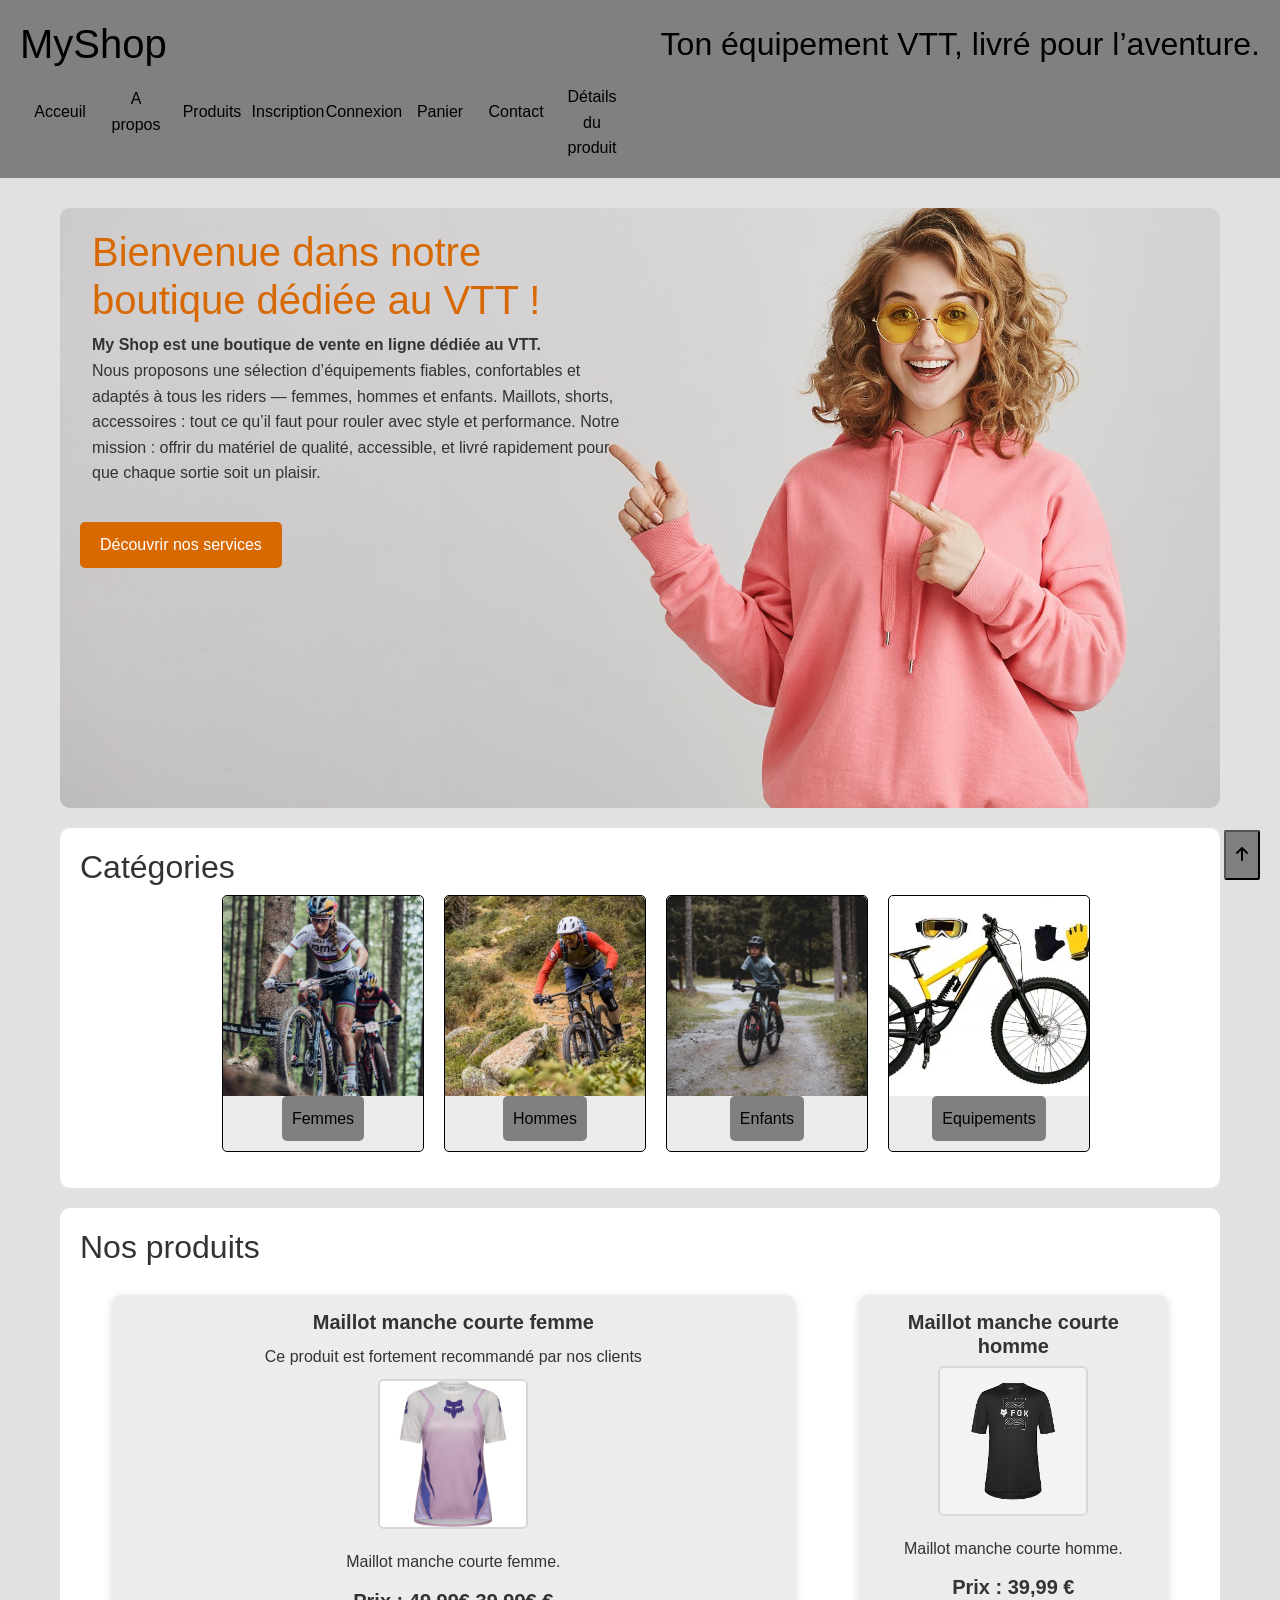
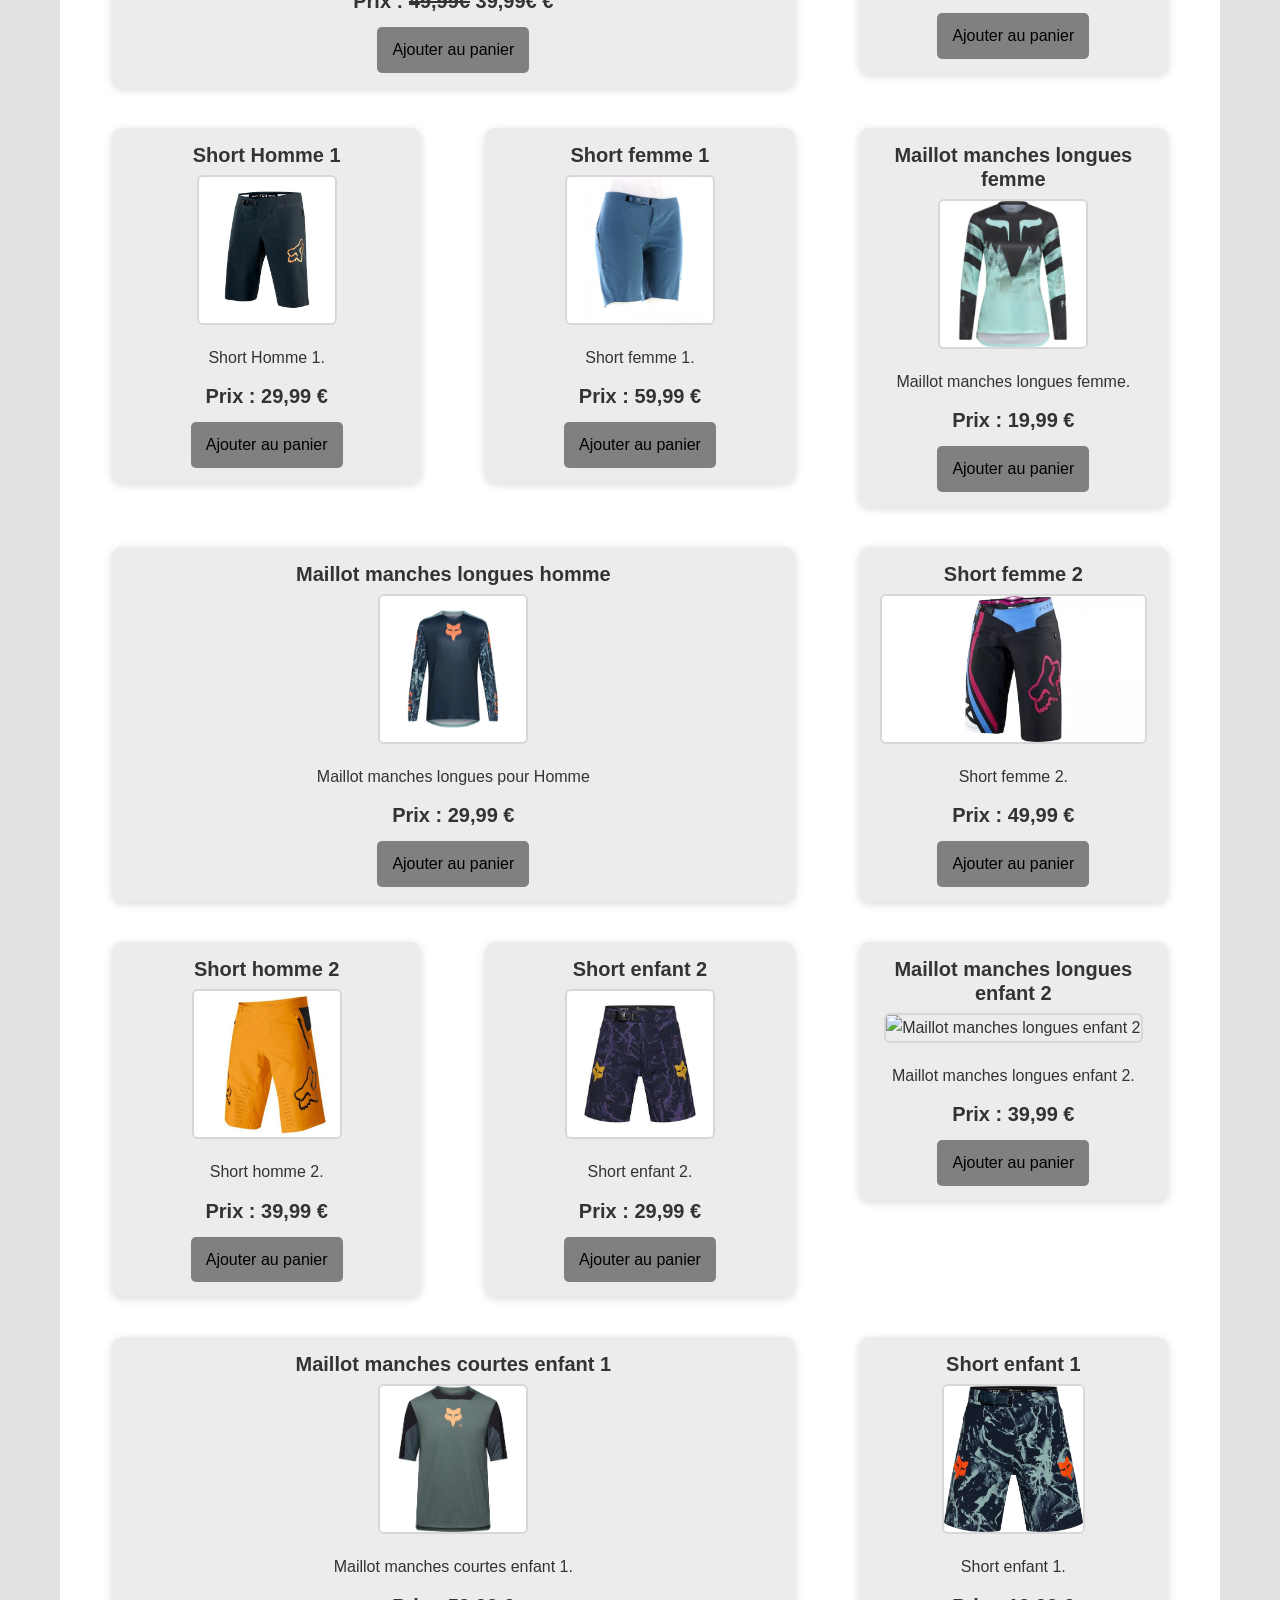
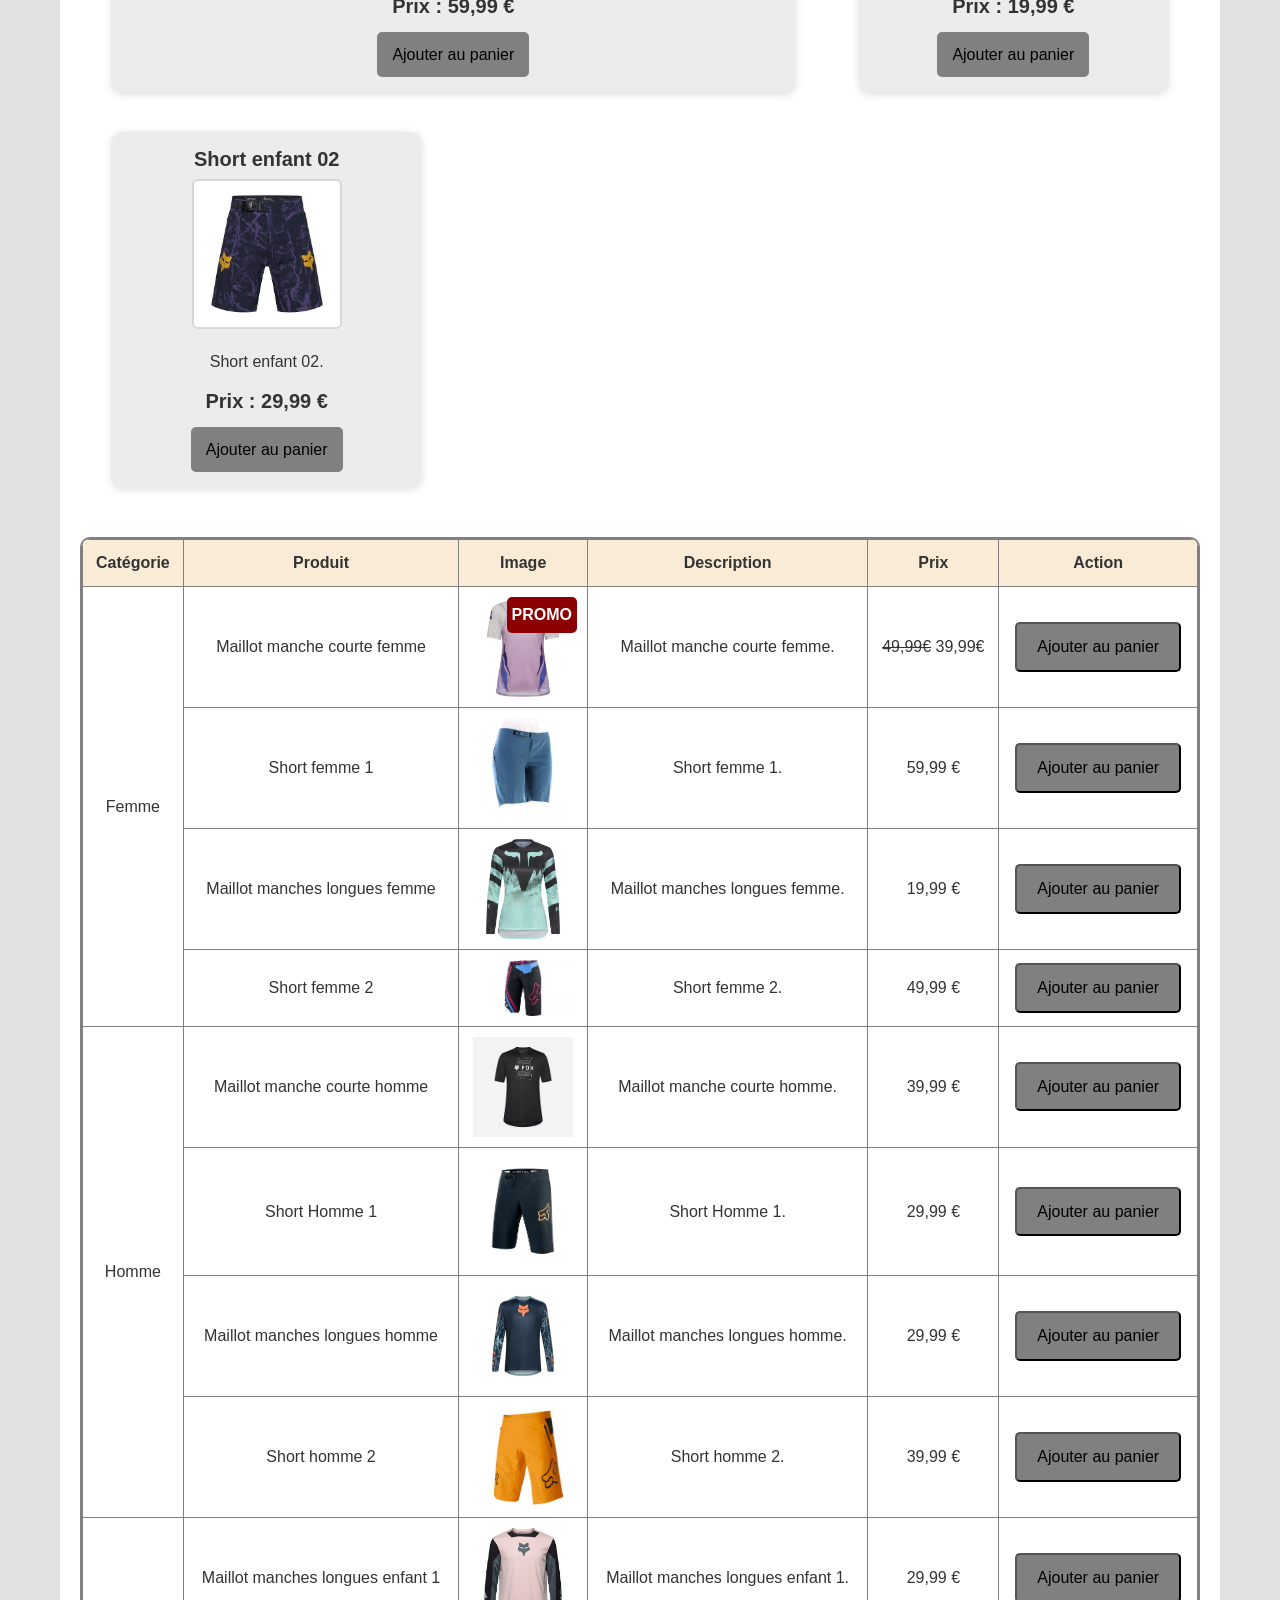
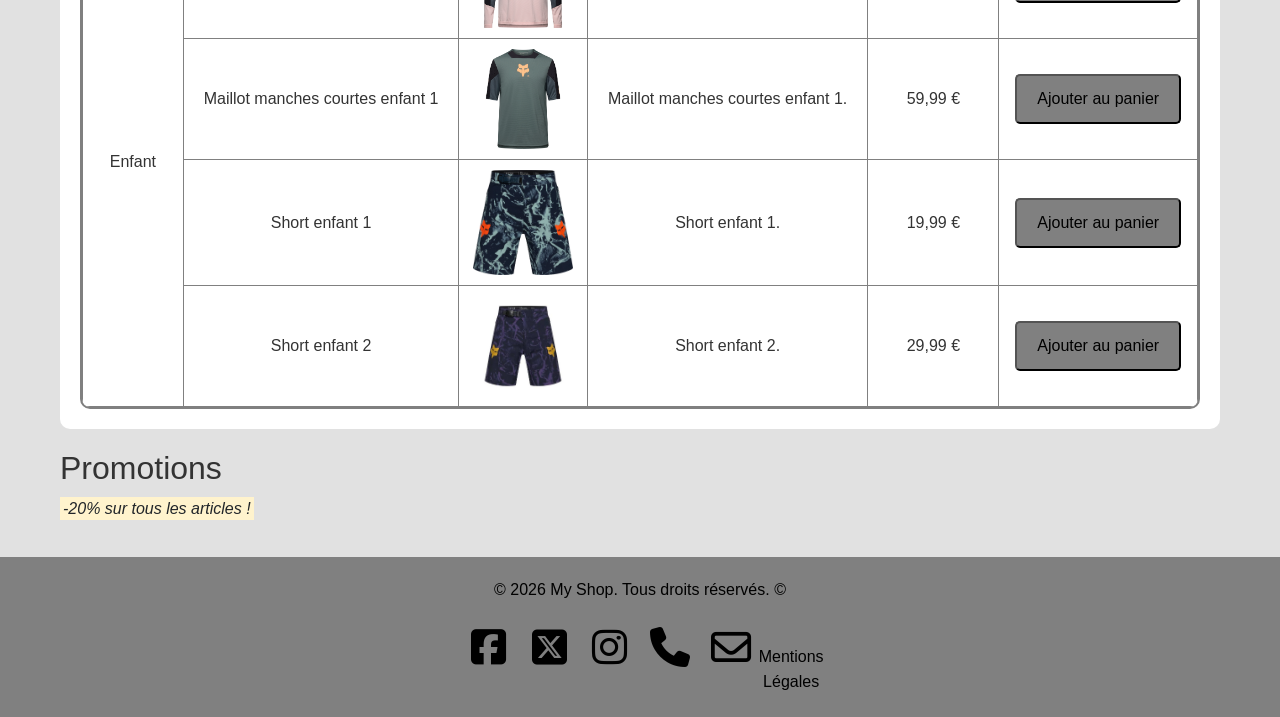
==== commit b87900c7: "Nettoyage CSS et correction des carrousels sur la page product-details.html" ====
--- a/index.html
+++ b/index.html
@@ -7,6 +7,8 @@
     <meta name="viewport" content="width=device-width, initial-scale=1.0">
     <meta name="description"
         content="MyShop est une boutique en ligne spécialisée dans la vente d'équipements de VTT pour femmes, hommes et enfants.">
+    <meta name="robots" content="index, follow">
+
     <title>MyShop</title>
 
     <!-- Lien vers les icônes FontAwesome -->
@@ -39,33 +41,41 @@
         <h2>Ton équipement VTT, livré pour l’aventure.</h2>
         <!-- créer une liste non ordonnée -->
         <!-- Menu de navigation -->
-        <nav>
-            <ul>
-                <li>
-                    <a href="index.html">Acceuil</a>
-                </li>
-                <li>
-                    <a href="pages/about.html">A propos</a>
-                </li>
-                <li>
-                    <a href="pages/products.html">Produits</a>
-                </li>
-                <li>
-                    <a href="pages/signup.html">Inscription</a>
-                </li>
-                <li>
-                    <a href="pages/signin.html">Connexion</a>
-                </li>
-                <li>
-                    <a href="pages/cart.html">Panier</a>
-                </li>
-                <li>
-                    <a href="pages/contact.html">Contact</a>
-                </li>
-                <li>
-                    <a href="pages/product-details.html">Détails du produit</a>
-                </li>
-            </ul>
+        <nav class="navbar navbar-expand-lg">
+            <div class="container-fluid">
+                <button class="navbar-toggler" type="button" data-bs-toggle="collapse" data-bs-target="#navbarNav"
+                    aria-controls="navbarNav" aria-expanded="false" aria-label="Toggle navigation">
+                    <span class="navbar-toggler-icon"></span>
+                </button>
+                <div class="collapse navbar-collapse" id="navbarNav">
+                    <ul class="navbar-nav me-auto">
+                        <li class="nav-item">
+                            <a href="index.html">Acceuil</a>
+                        </li>
+                        <li class="nav-item">
+                            <a href="pages/about.html">A propos</a>
+                        </li>
+                        <li class="nav-item">
+                            <a href="pages/products.html">Produits</a>
+                        </li>
+                        <li class="nav-item">
+                            <a href="pages/signup.html">Inscription</a>
+                        </li>
+                        <li class="nav-item">
+                            <a href="pages/signin.html">Connexion</a>
+                        </li>
+                        <li class="nav-item">
+                            <a href="pages/cart.html">Panier</a>
+                        </li>
+                        <li class="nav-item">
+                            <a href="pages/contact.html">Contact</a>
+                        </li>
+                        <li class="nav-item">
+                            <a href="pages/product-details.html">Détails du produit</a>
+                        </li>
+                    </ul>
+                </div>
+            </div>
         </nav>
     </header>
 
@@ -73,17 +83,28 @@
     <main>
         <!-- Présentation du site -->
 
-        <section>
-            <h2 class="titre-presentation">Bienvenue dans notre boutique dédiée au VTT !</h2>
-            <p class="presentation">
-                <b>My Shop est</b> <strong>une boutique de vente en ligne dédiée au VTT.</strong><br>
-
-                Nous proposons une sélection d’équipements fiables, confortables et adaptés à tous les riders — femmes,
-                hommes et enfants. Maillots, shorts, accessoires : tout ce qu’il faut pour rouler avec style et
-                performance.
-                Notre mission : offrir du matériel de qualité, accessible, et livré rapidement pour que chaque sortie
-                soit un plaisir.
-            </p>
+        <section class="banner">
+            <div class="container text-left">
+                <div class="row">
+                    <div class="col-6">
+                        <h2>Bienvenue dans notre boutique dédiée au VTT !</h2>
+                        <p class="presentation">
+                            <b>My Shop est</b> <strong>une boutique de vente en ligne dédiée au VTT.</strong><br>
+
+                            Nous proposons une sélection d’équipements fiables, confortables et adaptés à tous les
+                            riders — femmes,
+                            hommes et enfants. Maillots, shorts, accessoires : tout ce qu’il faut pour rouler avec style
+                            et
+                            performance.
+                            Notre mission : offrir du matériel de qualité, accessible, et livré rapidement pour que
+                            chaque sortie
+                            soit un plaisir.
+                        </p>
+                    </div>
+                </div>
+            </div>
+            <a href="pages/about.html">Découvrir nos services</a>
+
         </section>
 
         <section class="categories">
@@ -126,7 +147,7 @@
 
             <div class="container text-center">
                 <div class="row">
-                    <div class="col-8">
+                    <div class="col-12 col-md-8">
                         <article class="product-card">
                             <span class="badge">PROMO</span>
                             <h3>Maillot manche courte femme</h3>
@@ -137,7 +158,7 @@
                             <button type="button">Ajouter au panier</button>
                         </article>
                     </div>
-                    <div class="col-4">
+                    <div class="col-12 col-lg-4">
                         <article class="product-card">
                             <h3>Maillot manche courte homme</h3>
                             <img src="assets/images/maillot-mc-homme-2.webp" alt="Maillot manche courte homme">
@@ -148,7 +169,7 @@
                     </div>
                 </div>
                 <div class="row">
-                    <div class="col-4">
+                    <div class="col-12 col-lg-4">
                         <article class="product-card">
                             <h3>Short Homme 1</h3>
                             <img src="assets/images/short-homme-1.jpg" alt="Short homme 1">
@@ -157,7 +178,7 @@
                             <button type="button">Ajouter au panier</button>
                         </article>
                     </div>
-                    <div class="col-4">
+                    <div class="col-12 col-lg-4">
                         <article class="product-card">
                             <h3>Short femme 1</h3>
                             <img src="assets/images/short-femme-1.jpg" alt="Short femme 1">
@@ -166,7 +187,7 @@
                             <button type="button">Ajouter au panier</button>
                         </article>
                     </div>
-                    <div class="col-4">
+                    <div class="col-12 col-lg-4">
                         <article class="product-card">
                             <h3>Maillot manches longues femme</h3>
                             <img src="assets/images/maillot-ml-femme-1.jpg" alt="Maillot manches longues femme">
@@ -183,8 +204,7 @@
                         <article class="product-card">
                             <h3>Maillot manches longues homme</h3>
                             <img src="assets/images/maillot-ml-homme-1.jpg" alt="Maillot manche longue Homme">
-                            <p class="products">Maillot manches longues pour Homme</pclass>
-                            </p>
+                            <p class="products">Maillot manches longues pour Homme</p>
                             <p>Prix : 29,99 €</p>
                             <button type="button">Ajouter au panier</button>
                         </article>
@@ -255,8 +275,7 @@
                         <article class="product-card">
                             <h3>Short enfant 02</h3>
                             <img src="assets/images/short-enfant-2.jpg" alt="Short enfant 2">
-                            <p class="products">Short enfant 02</pclass>
-                            </p>
+                            <p class="products">Short enfant 02.</p>
                             <p>Prix : 29,99 €</p>
                             <button type="button">Ajouter au panier</button>
                         </article>
@@ -432,7 +451,7 @@
             <a href="mailto:myshop@gmail.com" target="_blank" aria-label="Contactez-nous"><i
                     class="icon fa-regular fa-envelope"></i></a>
             <!-- download : Lien vers le fichier PDF, il permet de télécharger le fichier -->
-            <a href="assets/PDF/Mentions légales.pdf" download aria-label="Télécharger les mentions légales">Mentions
+            <a href="assets/PDF/Mentions-légales.pdf" download aria-label="Télécharger les mentions légales">Mentions
                 Légales</a>
         </div>
     </footer>
--- a/assets/css/style.css
+++ b/assets/css/style.css
@@ -1,16 +1,21 @@
+/* -----------------------------------
+   RESET & BASE
+----------------------------------- */
 /* Sélécteur universel : sélectionne tous les éléments HTML de la page */
 /* rénitialisation (reset) du site */
 * {
     margin: 0;
     padding: 0;
-    /* Gérer correctement la taille */
+      /* Gérer correctement la taille */
     /* l'élément Div avec 300px du width : il correspond à la larguer totale de l'élément, bordure et padding compris */
     box-sizing: border-box;
 }
 
 body {
     font-family: Arial, Helvetica, sans-serif;
-    background-color: rgba(223, 223, 223, 0.725);
+    background-color: #e1e1e1;
+    color: #333;
+    line-height: 1.6;
 }
 
 /* content-box : Comprtement du CSS par défaut */
@@ -21,65 +26,71 @@
     border: 5px solid
 } */
 
-header {
-    /* la propriété principale de Flexbox */
-    display: flex;
-    /*flex-direction :row; */
-    /* height: 1500px; */
-    flex-wrap: wrap;
-    /* z-index gère l'ordre de profondeur */
-    z-index: 10;
-    justify-content: space-between;
-    /*center les éléments sur l'axe principale = axe horizontal */
-    align-items: center;
-    /*  center les éléments sur l'axe secondaire = axe vertical */
-    margin: 10px 0px;
-    /* coller header en haut de la page */
-    position: sticky;
-    top: 0;
-}
-
-header ul {
-    display: flex;
-    flex-wrap: wrap;
-    list-style: none;
-    gap: 20px;
-
-}
-
-
-header h2 {
-    margin: 20px 0;
-}
-
-/* Header Footer */
-header,
-footer {
+/* -----------------------------------
+   HEADER & FOOTER
+----------------------------------- */
+header, footer {
     background-color: grey;
     color: black;
     text-align: center;
     padding: 20px;
 }
 
+header {
+     /* la propriété principale de Flexbox */
+    display: flex;
+    justify-content: space-between;
+    /*center les éléments sur l'axe principale = axe horizontal */
+    align-items: center;
+     /*flex-direction :row; */
+    /* height: 1500px; */
+    flex-wrap: wrap;
+    /* coller header en haut de la page */
+    position: sticky;
+    top: 0;
+      /* z-index gère l'ordre de profondeur */
+    z-index: 10;
+      /*  center les éléments sur l'axe secondaire = axe vertical */
+    margin-bottom: 10px;
+}
+
+header ul {
+    display: flex;
+    list-style: none;
+    gap: 20px;
+}
 
 /* pour les "a" qui sont enfants de "header" */
-header a,
-footer a {
+header a, footer a {
     color: black;
     text-decoration: none;
 }
 
 .icon {
-  font-size: 40px; /* augmente la taille */
-}
-
-h2 {
-    text-align: center;
-}
-
+     /* augmente la taille */
+    font-size: 40px;
+}
+
+div a {
+    display: inline-flex;
+    /* permet de centrer l’icône */
+    align-items: center;
+    justify-content: center;
+    width: 44px;
+    /* taille minimale recommandée */
+    height: 44px;
+    margin: 6px;
+    /* espace entre les icônes */
+    text-decoration: none;
+}
+
+/* -----------------------------------
+   GLOBAL IMAGES
+----------------------------------- */
 img {
     width: 200px;
     height: 150px;
+    object-fit: cover;
 }
 
 table img {
@@ -87,10 +98,11 @@
     height: auto;
 }
 
-/* main */
-
+/* -----------------------------------
+   MAIN CONTAINER
+----------------------------------- */
 main {
-    /* une limite maximale, pas une largeur obligatoire */
+     /* une limite maximale, pas une largeur obligatoire */
     max-width: 1200px;
     padding: 20px;
     margin: 0 auto;
@@ -103,20 +115,47 @@
     border-radius: 10px;
 }
 
+/* -----------------------------------
+   BANNER
+----------------------------------- */
+.banner {
+    height: 600px;
+    background: url('../images/slider-bg.jpg') center/cover no-repeat;
+}
+
+.banner h2 {
+    color: #d86800;
+    font-size: 40px;
+    text-align: left;
+}
+
+.banner a {
+    display: inline-block;
+    background-color: #d86800;
+    color: white;
+    padding: 10px 20px;
+    border-radius: 5px;
+    margin-top: 20px;
+    text-decoration: none;
+}
+
+/* -----------------------------------
+   FORMULAIRE
+----------------------------------- */
 /* Formulaire : Inscription/connexion/contact */
 .form {
     background-color: white;
     padding: 20px;
     max-width: 500px;
-    /* 20px => marge en haut et en bas (axe vertical) */
+     /* 20px => marge en haut et en bas (axe vertical) */
     /* auto => navigateru calcule auto les marges gauche/droite pour centrer l'élément horizontalement */
     margin: 20px auto;
-    border: 1px solid rgb(175, 171, 171);
+    border: 1px solid #b0b0b0;
     border-radius: 10px;
 }
 
 .signup-fieldset {
-    border: 1px solid rgb(175, 171, 171);
+    border: 1px solid #b0b0b0;
     padding: 15px 50px;
     margin-bottom: 20px;
     border-radius: 5px;
@@ -143,13 +182,13 @@
 select {
     width: 100%;
     padding: 10px;
-    border: 1px solid rgb(175, 171, 171);
-    border-radius: 5px;
-}
-
-#nom {
+    border: 1px solid #b0b0b0;
+    border-radius: 5px;
+}
+
+/* #nom {
     border: 2px dotted red;
-}
+} */
 
 input[type="radio"],
 input[type="checkbox"] {
@@ -166,19 +205,70 @@
     margin: 0 auto;
 }
 
-
-/* Les articles produits */
+/* -----------------------------------
+   PRODUCT CARDS
+----------------------------------- */
 .product-card {
-    position: relative;
     background-color: #ececec;
+    padding: 15px;
+    margin: 20px;
+    text-align: center;
+    border-radius: 10px;
+    box-shadow: 0 2px 8px rgba(0,0,0,0.15);
+    transition: transform 0.2s ease;
+}
+
+.product-card:hover {
+    transform: translateY(-4px);
+}
+
+.product-card h3 {
+    font-size: 20px;
+    font-weight: bold;
+}
+
+.product-card img {
     width: auto;
-    height: 450px;
-    margin: 20px;
-    padding: 15px;
-    text-align: center;
-    border-radius: 5px;
-}
-
+    max-height: 350px;
+    object-fit: cover;
+    border-radius: 6px;
+    border: 2px solid #d7d7d7;
+    margin-bottom: 10px;
+}
+
+.product-card p {
+    margin: 10px 0;
+}
+
+.product-card p:last-of-type {
+     /* color: darkred; */
+    font-weight: 900;
+    font-size: 20px;
+}
+
+.product-card button {
+    background-color: grey;
+    border: none;
+    padding: 10px 15px;
+    border-radius: 5px;
+}
+
+/* n'importe quel p à l'intérieur de lélément HTML ayant class product-card */
+/* .product-card p {
+    color: green;
+} */
+
+/* <p> enfants directs de lélément HTML ayant class product-card */
+/* .product-card > p {
+    color: aqua;
+} */
+
+/* le + pour indiquer "élément frère directement suivant */
+/* .product-card + p {
+    color: yellow;
+} */
+
+/* Badge promo */
 .badge {
     background-color: darkred;
     color: white;
@@ -186,83 +276,56 @@
     border-radius: 5px;
     font-weight: 900;
     position: absolute;
-    top: 0px;
-    left: 0px;
-}
-
-.product-card h3 {
-    font-size: 20px;
-    font-weight: bolder;
-}
-
-.product-card p span {
-    color: #6e3e07;
-    font-weight: bold;
-}
-
-.product-card p {
-    margin: 10px 0;
-}
-
-.product-card img {
-    width: 200px;
-    height: 200px;
-    padding: 5px;
-    border: 2px solid #d7d7d7;
-    border-radius: 5px;
-}
-
-.product-card p:last-of-type {
-    /* color: darkred; */
-    font-weight: 900;
-    font-size: 20px;
-}
-
-.product-card button {
-    background-color: grey;
-    border: none;
-}
-
-/* n'importe quel p à l'intérieur de lélément HTML ayant class product-card */
-/* .product-card p {
-    color: green;
-} */
-
-/* <p> enfants directs de lélément HTML ayant class product-card */
-/* .product-card > p {
-    color: aqua;
-} */
-
-/* le + pour indiquer "élément frère directement suivant */
-/* .product-card + p {
-    color: yellow;
-} */
-
-/* Tableau */
+    top: 10px;
+    left: 10px;
+}
+
+/* -----------------------------------
+   CAROUSEL
+----------------------------------- */
+.carousel {
+    margin-bottom: 15px;
+}
+
+.carousel-inner img {
+    width: 80%;
+    height: 300px;
+    /* object-fit: cover; */
+}
+
+.carousel-control-prev-icon,
+.carousel-control-next-icon {
+    filter: invert(1);
+}
+
+/* -----------------------------------
+   TABLEAU
+----------------------------------- */
 .table-container {
     border: 2px solid grey;
     border-radius: 10px;
     /* overflow: hidden;*/
-    /*  cacher ce qui dépasse */
+    /* cacher ce qui dépasse */
     overflow-x: auto;
     /* Si le contenu est trop large horizontalement, permet à l'utilisateur de le faire défiler  */
+    margin-top: 30px;
 }
 
 table {
-    /* Permet de fusionner les bordures des cellules d'un tableau */
+     /* Permet de fusionner les bordures des cellules d'un tableau */
+    width: 100%;
     border-collapse: collapse;
-    width: 100%;
 }
 
 thead {
     background-color: antiquewhite;
 }
 
-th,
-td {
+th, td {
     border: 1px solid grey;
     padding: 10px;
     text-align: center;
+    position: relative;
 }
 
 /* thead th:first-child{
@@ -273,8 +336,20 @@
     border-top-left-radius: 10px;
 } */
 
-
-
+.badge-table {
+    position: absolute;
+    top: 10px;
+    right: 10px;
+    background-color: darkred;
+    color: white;
+    padding: 5px;
+    border-radius: 5px;
+    font-weight: 900;
+}
+
+/* -----------------------------------
+   CATEGORIES
+----------------------------------- */
 
 /* Le conteneur flex */
 /* Aligner les produits horizontalement */
@@ -291,65 +366,6 @@
 /* flex-direction: column; */
 /* } */
 
-
-/* Conteneur Flexbox */
-.categories-container {
-    display: flex;
-    justify-content: center;
-    align-items: flex-start;
-    flex-wrap: wrap;
-    /* permet le retour à la ligne */
-    gap: 20px;
-    /* espace homogène entre les éléments */
-    list-style: none;
-    /* supprime les puces de la liste */
-}
-
-/* Les cartes catégories */
-.categories-card {
-    background-color: #ececec;
-    width: auto;
-    height: auto;
-    text-align: center;
-    border: 1px solid black;
-    border-radius: 5px;
-}
-
-.categories-card h2 {
-    font-size: 20px;
-    font-weight: bolder;
-}
-
-.categories-card img {
-    width: 200px;
-    height: 200px;
-    border-radius: 5px 5px 0 0;
-}
-
-.categories-card button {
-    background-color: grey;
-    border: none;
-}
-
-.categories-card button:hover {
-    transform: scale(1.05);
-    background-color: #e94444;
-}
-
-
-
-
-
-/* Aligner les produits verticalement */
-/* .products-container { */
-/* la propriété principale de Flexbox */
-/* display: flex; */
-/* height: 1500px; */
-/* flex-direction: column;Choisir la direction des éléments : colonne */
-/* justify-content: center;  center les éléments sur l'axe principale = axe vertical */
-/* align-items: center; center les éléments sur l'axe secondaire = axe horizontal */
-/* } */
-
 /* .products-list h2 {
     color: red;
     font-size: larger;
@@ -374,19 +390,56 @@
     align-items: center;
 } */
 
-/* grid css */
+.categories-container {
+    display: flex;
+    justify-content: center;
+    flex-wrap: wrap;
+    gap: 20px;
+    list-style: none;
+}
+
+.categories-card {
+    background-color: #ececec;
+    text-align: center;
+    border: 1px solid black;
+    border-radius: 5px;
+    padding-bottom: 10px;
+}
+
+.categories-card img {
+    width: 200px;
+    height: 200px;
+    border-radius: 5px 5px 0 0;
+}
+
+.categories-card button {
+    background-color: grey;
+    border: none;
+    padding: 10px;
+    border-radius: 5px;
+}
+
+.categories-card button:hover {
+    transform: scale(1.05);
+    background-color: #e94444;
+}
+
+/* -----------------------------------
+   GRID PRODUITS
+----------------------------------- */
 .product-container {
     display: grid;
-    /* Découper ligne en morceaux */
+       /* Découper ligne en morceaux */
     /* grid-template-columns: 1fr 1fr 1fr; */
     grid-template-columns: repeat(3, 1fr);
-    /* gap: 20px; */
+      /* gap: 20px; */
     /* Dépplacer la grille entière */
     justify-content: center;
     align-content: center;
     /* poitionner les éléments dans leurs cellules */
     justify-items: center;
     align-items: center;
+    gap: 20px;
 }
 
 /* .prod1 {
@@ -400,39 +453,39 @@
     left: 30px;
 } */
 
+/* -----------------------------------
+   SCROLL TOP BUTTON
+----------------------------------- */
 .scroll-top {
     position: fixed;
     bottom: 20px;
     right: 20px;
-}
-
-td {
-    position: relative;
-}
-
-.badge-table {
-    position: absolute;
-    top: 10px;
-    right: 10px;
-    background-color: darkred;
-    color: white;
-    padding: 5px;
-    border-radius: 5px;
-    font-weight: 900;
-}
-
-.carousel-img {
-    width: 60%; 
-    height: auto;
-    margin: auto; 
-}
-
-div a {
-  display: inline-flex;        /* permet de centrer l’icône */
-  align-items: center;
-  justify-content: center;
-  width: 44px;                 /* taille minimale recommandée */
-  height: 44px;
-  margin: 6px;                 /* espace entre les icônes */
-  text-decoration: none;
-}
+    background: grey;
+    padding: 10px;
+    border-radius: 5%;
+    cursor: pointer;
+}
+
+/* -----------------------------------
+   RESPONSIVE
+----------------------------------- */
+@media (max-width: 768px) {
+    header {
+        justify-content: center;
+        gap: 10px;
+    }
+
+    .product-container {
+        grid-template-columns: 1fr;
+    }
+
+    .product-card img,
+    .carousel-inner img {
+        height: 200px;
+    }
+
+    button {
+        width: 100%;
+        margin-top: 10px;
+    }
+}
